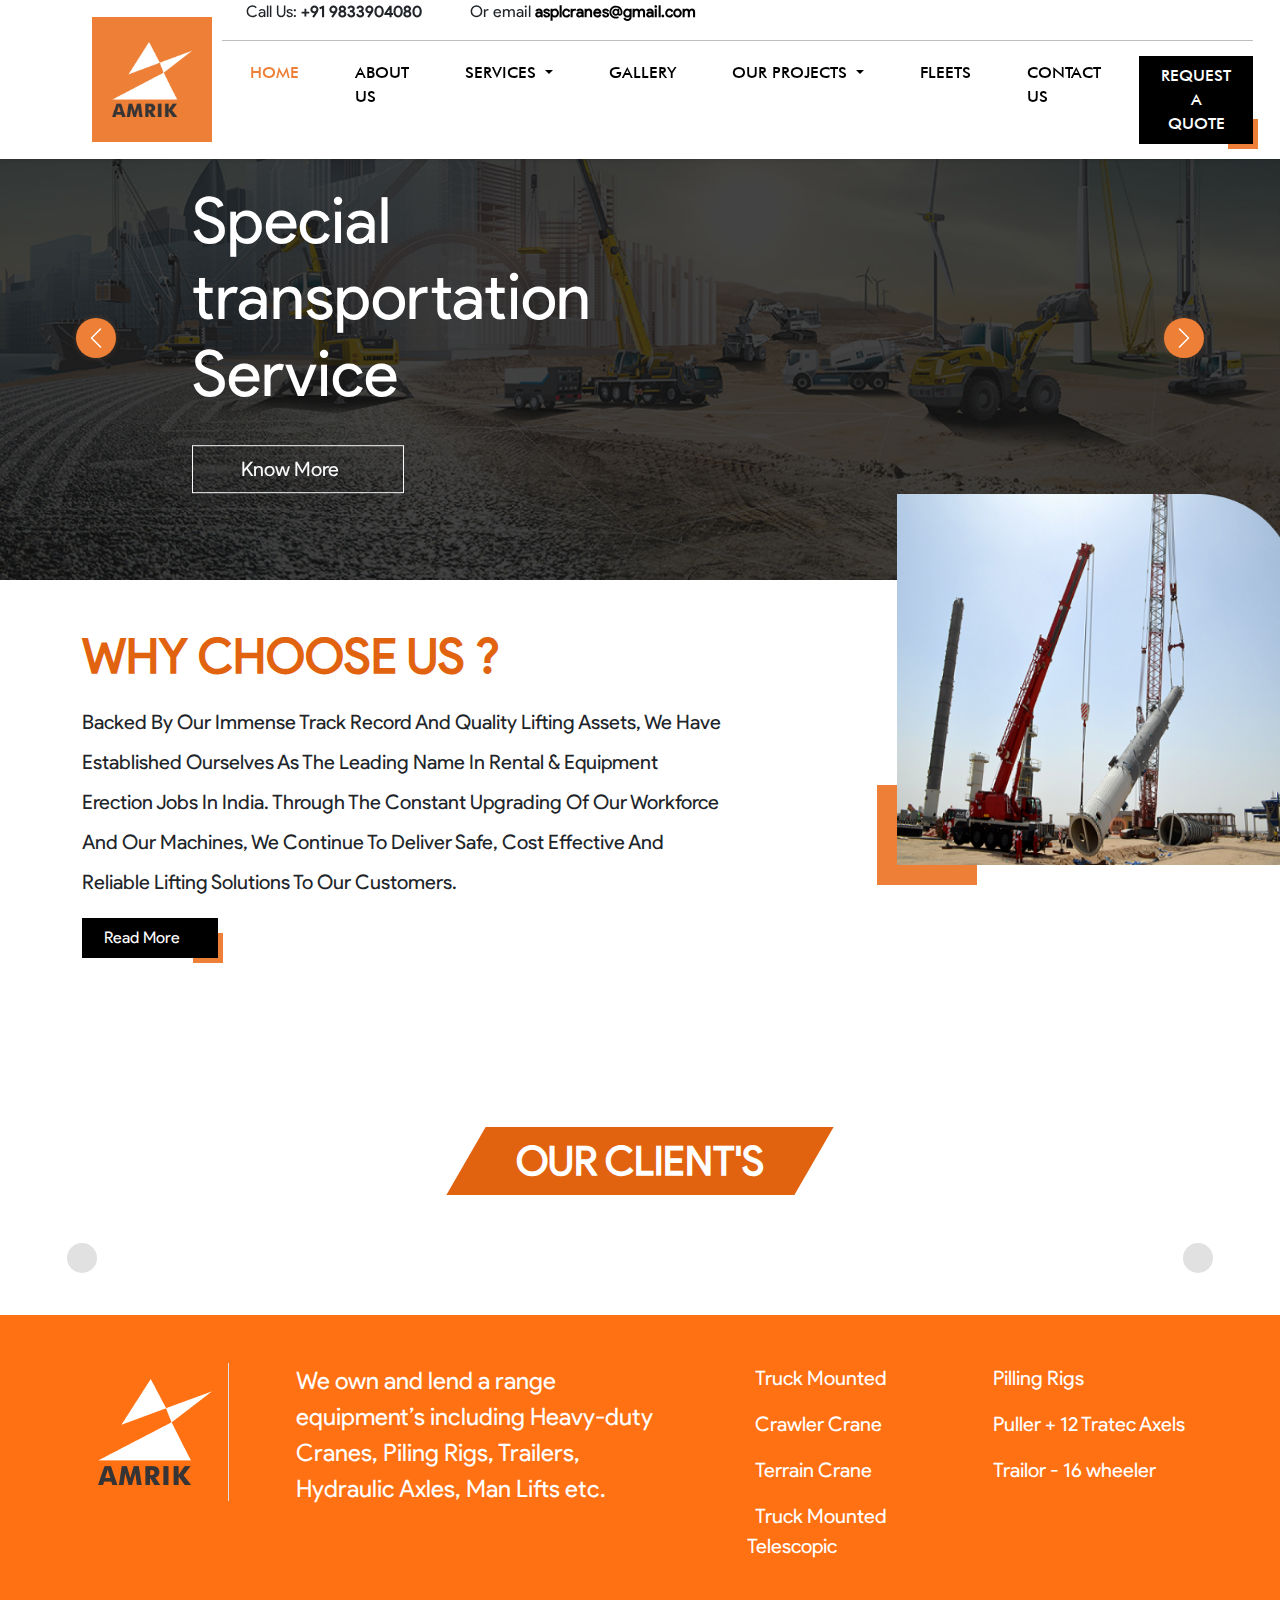
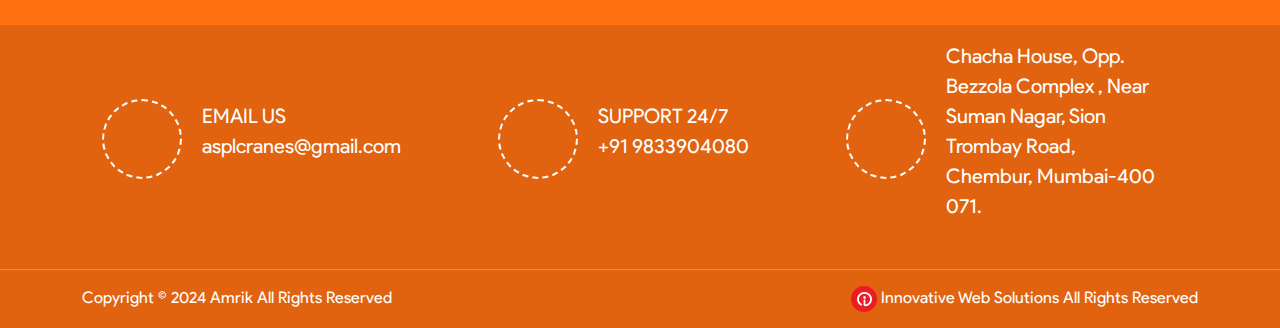
==== index.html @ 6ed65f31 "first commit" ====
<!DOCTYPE html>
<html lang="en">

<head>
    <meta charset="UTF-8">
    <meta name="viewport" content="width=device-width, initial-scale=1.0">
    <title>Document</title>
    <link href="https://cdn.jsdelivr.net/npm/bootstrap@5.3.3/dist/css/bootstrap.min.css" rel="stylesheet"
        integrity="sha384-QWTKZyjpPEjISv5WaRU9OFeRpok6YctnYmDr5pNlyT2bRjXh0JMhjY6hW+ALEwIH" crossorigin="anonymous">
    <link rel="stylesheet" href="https://cdnjs.cloudflare.com/ajax/libs/font-awesome/6.6.0/css/all.min.css"
        integrity="sha512-Kc323vGBEqzTmouAECnVceyQqyqdsSiqLQISBL29aUW4U/M7pSPA/gEUZQqv1cwx4OnYxTxve5UMg5GT6L4JJg=="
        crossorigin="anonymous" referrerpolicy="no-referrer" />
    <link rel="stylesheet" href="https://cdnjs.cloudflare.com/ajax/libs/OwlCarousel2/2.3.4/assets/owl.carousel.css"
        integrity="sha512-UTNP5BXLIptsaj5WdKFrkFov94lDx+eBvbKyoe1YAfjeRPC+gT5kyZ10kOHCfNZqEui1sxmqvodNUx3KbuYI/A=="
        crossorigin="anonymous" referrerpolicy="no-referrer" />
    <link rel="stylesheet" href="style.css">
</head>

<body>

    <nav class="navbar shadow-sm navbar-expand-lg navbar-light bg-white fixed-top">
        <div class="container align-items-center">
            <a class="navbar-brand" href="#">
                <img src="assets/logo.png" alt="">
            </a>
            <button class="navbar-toggler" type="button" data-bs-toggle="collapse"
                data-bs-target="#navbarSupportedContent" aria-controls="navbarSupportedContent" aria-expanded="false"
                aria-label="Toggle navigation">
                <span class="navbar-toggler-icon"></span>
            </button>
            <div class="collapse navbar-collapse" id="navbarSupportedContent">
                <div class="top-info-section d-flex flex-wrap justify-content-between px-md-4">
                    <div class="d-flex flex-wrap">
                        <p>Call Us: <span class="fw-bold">+91 9833904080</span></p>
                        <p class="ms-md-5">Or email <a href=""
                                class="text-black text-decoration-none fw-bold ">asplcranes@gmail.com</a></p>
                    </div>
                    <ul class="list-unstyled ms-md-4">
                        <li>
                            <a href="#">
                                <i class="fa-brands fa-facebook-f"></i>
                            </a>
                        </li>
                        <li>
                            <a href="#">
                                <i class="fa-brands fa-twitter"></i>
                            </a>
                        </li>
                        <li>
                            <a href="#">
                                <i class="fa-brands fa-linkedin-in"></i>
                            </a>
                        </li>
                        <li>
                            <a href="#">
                                <i class="fa-brands fa-instagram"></i>
                            </a>
                        </li>
                    </ul>
                </div>
                <ul class="navbar-nav text-uppercase mb-2 mb-lg-0">
                    <li class="nav-item">
                        <a class="nav-link active" href="index.html">Home</a>
                    </li>
                    <li class="nav-item">
                        <a class="nav-link" href="#">About us</a>
                    </li>
                    <li class="nav-item dropdown">
                        <a class="nav-link dropdown-toggle" href="#" role="button" data-bs-toggle="dropdown"
                            aria-expanded="false">
                            Services
                        </a>
                        <ul class="dropdown-menu">
                            <li>
                                <a class="dropdown-item" href="service-3.html">
                                    demo1
                                </a>
                            </li>
                            <li>
                                <a class="dropdown-item" href="service-3.html">
                                    demo1
                                </a>
                            </li>
                            <li>
                                <a class="dropdown-item" href="service-3.html">
                                    demo1
                                </a>
                            </li>
                        </ul>
                    </li>
                    <li class="nav-item">
                        <a class="nav-link" href="#">Gallery</a>
                    </li>
                    <li class="nav-item dropdown">
                        <a class="nav-link dropdown-toggle" href="#" role="button" data-bs-toggle="dropdown"
                            aria-expanded="false">
                            Our Projects
                        </a>
                        <ul class="dropdown-menu">
                            <li>
                                <a class="dropdown-item" href="service-3.html">
                                    demo1
                                </a>
                            </li>
                            <li>
                                <a class="dropdown-item" href="service-3.html">
                                    demo1
                                </a>
                            </li>
                            <li>
                                <a class="dropdown-item" href="service-3.html">
                                    demo1
                                </a>
                            </li>
                        </ul>
                    </li>
                    <li class="nav-item">
                        <a class="nav-link" href="#">Fleets</a>
                    </li>
                    <li class="nav-item">
                        <a class="nav-link" href="#">Contact us</a>
                    </li>
                    <li class="nav-item">
                        <button class="theme-btn text-uppercase">Request a quote</button>
                    </li>
                </ul>
            </div>
        </div>
    </nav>

    <header class="mt-5 pt-5">
        <div id="carouselExampleCaptions" class="carousel slide">
            <div class="carousel-inner ">
                <div class="carousel-item  active">
                    <img src="./assets/slider/image-1.png" class="d-block w-100" alt="...">
                    <div class="carousel-caption  text-start d-none col-lg-4  d-md-block">
                        <h5 class="display-3 ">Special transportation Service</h5>
                        <button class="btn btn-outline-light rounded-0 py-2 px-5 fs-5 mt-4">
                            Know More
                             <i class="fa-solid fa-arrow-right-long ms-3 "></i> 
                        </button>
                    </div>
                </div>
                <div class="carousel-item ">
                    <img src="./assets/slider/image-1.png" class="d-block w-100" alt="...">
                    <div class="carousel-caption  text-start d-none col-lg-4  d-md-block">
                        <h5 class="display-3 ">Special transportation Service</h5>
                        <button class="btn btn-outline-light rounded-0 py-2 px-5 fs-5 mt-4">
                            Know More
                            <i class="fa-solid fa-arrow-right-long ms-3 "></i>
                        </button>
                    </div>
                </div>
                <div class="carousel-item ">
                    <img src="./assets/slider/image-1.png" class="d-block w-100" alt="...">
                    <div class="carousel-caption  text-start d-none col-lg-4  d-md-block">
                        <h5 class="display-3 ">Special transportation Service</h5>
                        <button class="btn btn-outline-light rounded-0 py-2 px-5 fs-5 mt-4 ">
                            Know More 
                            <i class="fa-solid fa-arrow-right-long ms-3 "></i>
                        </button>
                    </div>
                </div>
            </div>
            <button class="carousel-control-prev opacity-100" type="button" data-bs-target="#carouselExampleCaptions"
                data-bs-slide="prev">
                <span class="carousel-control-prev-icon" aria-hidden="true"></span>
                <span class="visually-hidden">Previous</span>
            </button>
            <button class="carousel-control-next opacity-100" type="button" data-bs-target="#carouselExampleCaptions"
                data-bs-slide="next">
                <span class="carousel-control-next-icon" aria-hidden="true"></span>
                <span class="visually-hidden">Next</span>
            </button>
        </div>
    </header>




    <section class="aboutus">
        <div class="container py-3 py-md-5">
            <div class="row">
                <div class="col-lg-7">
                    <h2 class="text-primary text-uppercase fw-bolder display-5 mb-3">Why Choose Us ?</h2>
                    <p class="lh-lg text-capitalize fs-5 mb-3">Backed by our immense track record and quality lifting
                        assets, we have established ourselves as the leading name in Rental & Equipment Erection jobs in
                        India. Through the constant upgrading of our workforce and our machines, we continue to deliver
                        safe, cost effective and reliable lifting solutions to our customers.</p>
                    <button class="theme-btn">Read More <i class="fa-solid fa-arrow-right-long ms-3 "></i></button>
                </div>
                <div class="col-lg-5 py-3">
                    <div class="abouImg">
                        <img src="./assets/image/aboutUs.png" alt="">
                    </div>
                </div>
            </div>
        </div>
    </section>



    <!-- 
<section class="bg-light">
    <div class="container py-3 py-md-5">
        <div class="text-center">
            <h2 class="heading">
                Our services
            </h2>
            <p class="fs-5 py-3">We provide full assistance in freight and warehousing</p>
        </div>
    </div>
</section> -->


<section>
    <div class="container py-3 py-md-5">
        <div class="text-center mb-3">
            <h2 class="heading">
                OUR CLIENT'S
            </h2>
        </div>
       <div class="position-relative py-3 py-md-4">
        <div class="owl-carousel">
            <div>
                <img src="./assets/client/simple.png" alt="">
            </div>
            <div>
                <img src="./assets/client/toyo.png" alt="">
            </div>
            <div>
                <img src="./assets/client/delhi.png" alt="">
            </div>
            <div>
                <img src="./assets/client/metro.png" alt="">
            </div>
        </div>
        <div class="custom-prev">
            <i class="fa-solid fa-arrow-left-long"></i>
          </div>
          <div class="custom-next">
            <i class="fa-solid fa-arrow-right-long"></i>
          </div>
       </div>
    </div>
</section>
 

    <footer class="bg-primary-light text-white">
        <div class="container">
            <div class="row">
                <div class="col-lg-7">
                    <div class="row">
                        <div class="col-md-3">
                            <img src="./assets/logo.png" class="border-end my-3 my-md-5 p-3 d-block mx-auto" alt="">
                        </div>
                        <div class="col-md-9">
                            <p class="p-3 p-md-5 fs-4">
                                We own and lend a range equipment’s including Heavy-duty Cranes, Piling Rigs, Trailers,
                                Hydraulic Axles, Man Lifts etc.
                            </p>
                        </div>
                    </div>
                </div>
                <div class="col-lg-5">
                    <div class="row py-4 py-md-5 fs-5">
                        <div class="col-md-6">
                            <p> <i class="fa-solid fa-arrow-right-long me-2 "></i> Truck Mounted</p>
                            <p><i class="fa-solid fa-arrow-right-long me-2 "></i> Crawler Crane</p>
                            <p><i class="fa-solid fa-arrow-right-long me-2 "></i> Terrain Crane</p>
                            <p><i class="fa-solid fa-arrow-right-long me-2 "></i> Truck Mounted Telescopic</p>
                        </div>
                        <div class="col-md-6">
                            <p><i class="fa-solid fa-arrow-right-long me-2 "></i> Pilling Rigs</p>
                            <p><i class="fa-solid fa-arrow-right-long me-2 "></i> Puller + 12 Tratec Axels</p>
                            <p><i class="fa-solid fa-arrow-right-long me-2 "></i> Trailor - 16 wheeler</p>
                        </div>
                    </div>
                </div>
            </div>
        </div>
    </footer>

    <footer class="bg-primary-dark contact text-white">
        <div class="container">
            <div class="d-flex flex-wrap justify-content-between">
                <div class="d-flex align-items-center">
                    <i class="fa-solid fa-envelope"></i>
                    <div>
                        <p class="m-0 fs-5">EMAIL US</p>
                        <p class="fs-5">asplcranes@gmail.com</p>
                    </div>
                </div>
                <div class="d-flex align-items-center">
                    <i class="fa-solid fa-phone-volume"></i>
                    <div>
                        <p class="m-0 fs-5">SUPPORT 24/7</p>
                        <p class="fs-5">+91 9833904080</p>
                    </div>
                </div>
                <div class="d-flex flex-wrap col-lg-4  align-items-center">
                    <i class="fa-solid fa-location-dot"></i>
                    <p class="col-8 col-md-7  py-3 fs-5">Chacha House, Opp. Bezzola Complex , Near Suman Nagar, Sion
                        Trombay Road, Chembur, Mumbai-400 071.</p>
                </div>
            </div>
        </div>
        <hr>
        <div class="container d-flex flex-wrap justify-content-between">
            <p>Copyright © 2024 Amrik All Rights Reserved</p>
            <p> <img src="./assets/innovative.png" alt=""> Innovative Web Solutions All Rights Reserved</p>
        </div>
    </footer>
    <script src="https://code.jquery.com/jquery-3.7.1.min.js"
        integrity="sha256-/JqT3SQfawRcv/BIHPThkBvs0OEvtFFmqPF/lYI/Cxo=" crossorigin="anonymous"></script>
    <script src="https://cdn.jsdelivr.net/npm/bootstrap@5.3.3/dist/js/bootstrap.bundle.min.js"
        integrity="sha384-YvpcrYf0tY3lHB60NNkmXc5s9fDVZLESaAA55NDzOxhy9GkcIdslK1eN7N6jIeHz"
        crossorigin="anonymous"></script>
    <script src="https://cdnjs.cloudflare.com/ajax/libs/OwlCarousel2/2.3.4/owl.carousel.min.js"
        integrity="sha512-bPs7Ae6pVvhOSiIcyUClR7/q2OAsRiovw4vAkX+zJbw3ShAeeqezq50RIIcIURq7Oa20rW2n2q+fyXBNcU9lrw=="
        crossorigin="anonymous" referrerpolicy="no-referrer"></script>
    <script>
        $(document).ready(function () {
            var owl = $(".owl-carousel").owlCarousel({
                loop: true,
                margin: 10,
                autoplay: true,
                autoplayTimeout: 2000,
                dots: false,
                responsive: {
                    0: {
                        items: 1
                    },
                    600: {
                        items: 2
                    },
                    1000: {
                        items: 4
                    }
                }
            });
            $(".custom-prev").click(function () {
                owl.trigger('prev.owl.carousel');
            });
            $(".custom-next").click(function () {
                owl.trigger('next.owl.carousel');
            });
        });

        $(document).ready(function () {
            var lastScrollTop = 0;
            $(window).scroll(function (event) {
                var st = $(this).scrollTop();
                if (st > lastScrollTop) {
                    $('.navbar').css('top', '-160px');
                } else {
                    $('.navbar').css('top', '0');
                }
                lastScrollTop = st;
            });
        });
    </script>
</body>

</html>
---- style.css ----
:root{
    --primary-color:#ED7F36;
    --primary-dark-color:#E1630F;
    --primary-light-color:#FF7113;
    --dark-color:#262626;
}
@font-face{
    font-family: 'Product Sans';
    src: url('./assets/font/Product\ Sans\ Regular.ttf');
}
@font-face{
    font-family: 'Futura Md BT';
    src:url('./assets/font/Futura\ Md\ BT\ Medium.ttf')
}
body{
    font-family: 'Product Sans';
}
.text-primary{
    color: var(--primary-dark-color) !important;
}
.bg-primary-dark{
    background-color: var(--primary-dark-color) !important;
}
.bg-primary-light{
    background-color: var(--primary-light-color) !important;
}
.theme-btn{
    background-color: black;
    border: none;
    color: white;
    padding: 8px 22px;
    position: relative;
}
.theme-btn::after{
    content: '';
    display: block;
    position: absolute;
    height: 30px;
    width: 30px;
    background-color: var(--primary-color);
    right: -5px;
    bottom: -5px;
    z-index: -1;
}
.heading{
    font-size: 40px;
    display: inline-block;
    background-color: var(--primary-dark-color);
    padding:10px 30px;
    color: white;
    position: relative;
    text-transform: uppercase;
    font-weight: 700;
}
.heading::before,.heading::after{
    content: "";
    height: 68px;
    width: 40px;
    background-color: var(--primary-dark-color);
    position: absolute;
    top:0;
    transform: skew(-30deg);
}
.heading::before{
    left: -20px;
}
.heading::after{
    right: -20px;
}
@media (max-width:500px){
    .heading{
        font-size: 28px;
        margin: 20px 0;
    }
.heading::before,.heading::after{
    height: 54px;
}
}




/* -- header -- */
.navbar-collapse{
    flex-wrap: wrap;
}
.top-info-section{
    width: 100%;
}
.top-info-section ul{
    display: flex;
    justify-content: end;
    margin-bottom: 12px;
}
.top-info-section ul li:not(:last-child){
    margin-right: 8px;
}
.top-info-section ul li a i{
    text-align: center;
    width: 30px;
    height: 30px;
    line-height: 30px;
    font-size: 18px;
    border-radius: 50%;
    background-color: var(--primary-color);
    color: white;
}
.navbar{
    padding: 0 0;
    flex-grow: initial;
    flex-basis: auto;
    width: 100%;
    transition:all 0.3s;
}
.navbar .navbar-nav{
    width: 100%;
}
.navbar .navbar-brand{
    background-color: var(--primary-color);
    
    margin: 10px;
}
.navbar .navbar-brand img{
    width: 80px;
    margin: 20px;
}
 .navbar .navbar-nav{
    border-top: 1px solid #bebebe;
    padding: 15px 0;
    font-family: 'Futura Md BT';
    font-weight: 400;
    font-size: 16px;
}
 .navbar .navbar-nav .nav-item{
    margin: 0 10px;
}
 .navbar .navbar-nav .nav-item:last-child{
    margin-right: 0;
}
.navbar .navbar-nav .nav-link{
    color: black;
    position: relative;
    padding: 5px 18px;
}
.navbar .navbar-nav .nav-item:last-child .nav-link{
    padding-right: 0;
}
.navbar .navbar-nav .nav-link::before{
    content: "";
    position: absolute;
    left: 0;
    bottom: 0;
    width: 100%;
    border-bottom: 2px solid transparent;
}
.navbar .navbar-nav .nav-link:hover,
.navbar .navbar-nav .nav-link.active{
    color: var(--primary-color);
}
@media (max-width:768px){
    .navbar .navbar-brand img{
        width: 50px;
        margin: 10px;
    }
}




.carousel>button span{
    background-color: var(--primary-color);
    height: 40px;
    width: 40px;
    border-radius: 50%;
    background-size: 60% 60%;
    box-shadow: 0 0 10px -5px var(--primary-color);
}   

.carousel-caption{
    bottom: 50%;
    transform: translateY(50%);
}




.aboutus .abouImg{
    position: relative;
    top: -150px;
    left: 150px;
    width: 400px;
}
.abouImg img{
    width:100%
}
.aboutus .abouImg::after {
    content: "";
    position: absolute;
    display: block;
    height: 100px;
    width: 100px;
    background-color: var(--primary-color);
    bottom: -20px;
    left: -20px;
    z-index: -1;
}

@media(max-width:768px){
    
.aboutus .abouImg{
    position: relative;
    top: 30px;
    left:50%;
    transform: translateX(-50%);
    width: 300px;
}
}



.owl-carousel img{
    height: 120px;
    width: 90%;
    object-fit:contain
}

.owl-item div {
    border:0.3px dashed rgba(96, 96, 96, 0.479)
}
.custom-prev,.custom-next{
    position: absolute;
    top: 50%;
    background-color: rgb(225, 225, 225);
    height: 30px;
    width: 30px;
    font-size: 18px;
    line-height: 30px;
    text-align: center;
    border-radius: 50%;
}
.custom-prev{
    left: -15px;
}
.custom-next{
    right: -15px;
}




footer.contact i{
    font-size: 40px;
    margin: 20px;
    height: 80px;
    width: 80px;
    line-height: 80px;
    text-align: center;
    color: white;
    border: 2px dashed white;
    border-radius:50%
}
@media(max-width:768px){
    footer.contact i{
        font-size: 20px;
        margin: 20px;
        height: 40px;
        width: 40px;
        line-height: 40px;
        border: 1px dashed white;
    }
}
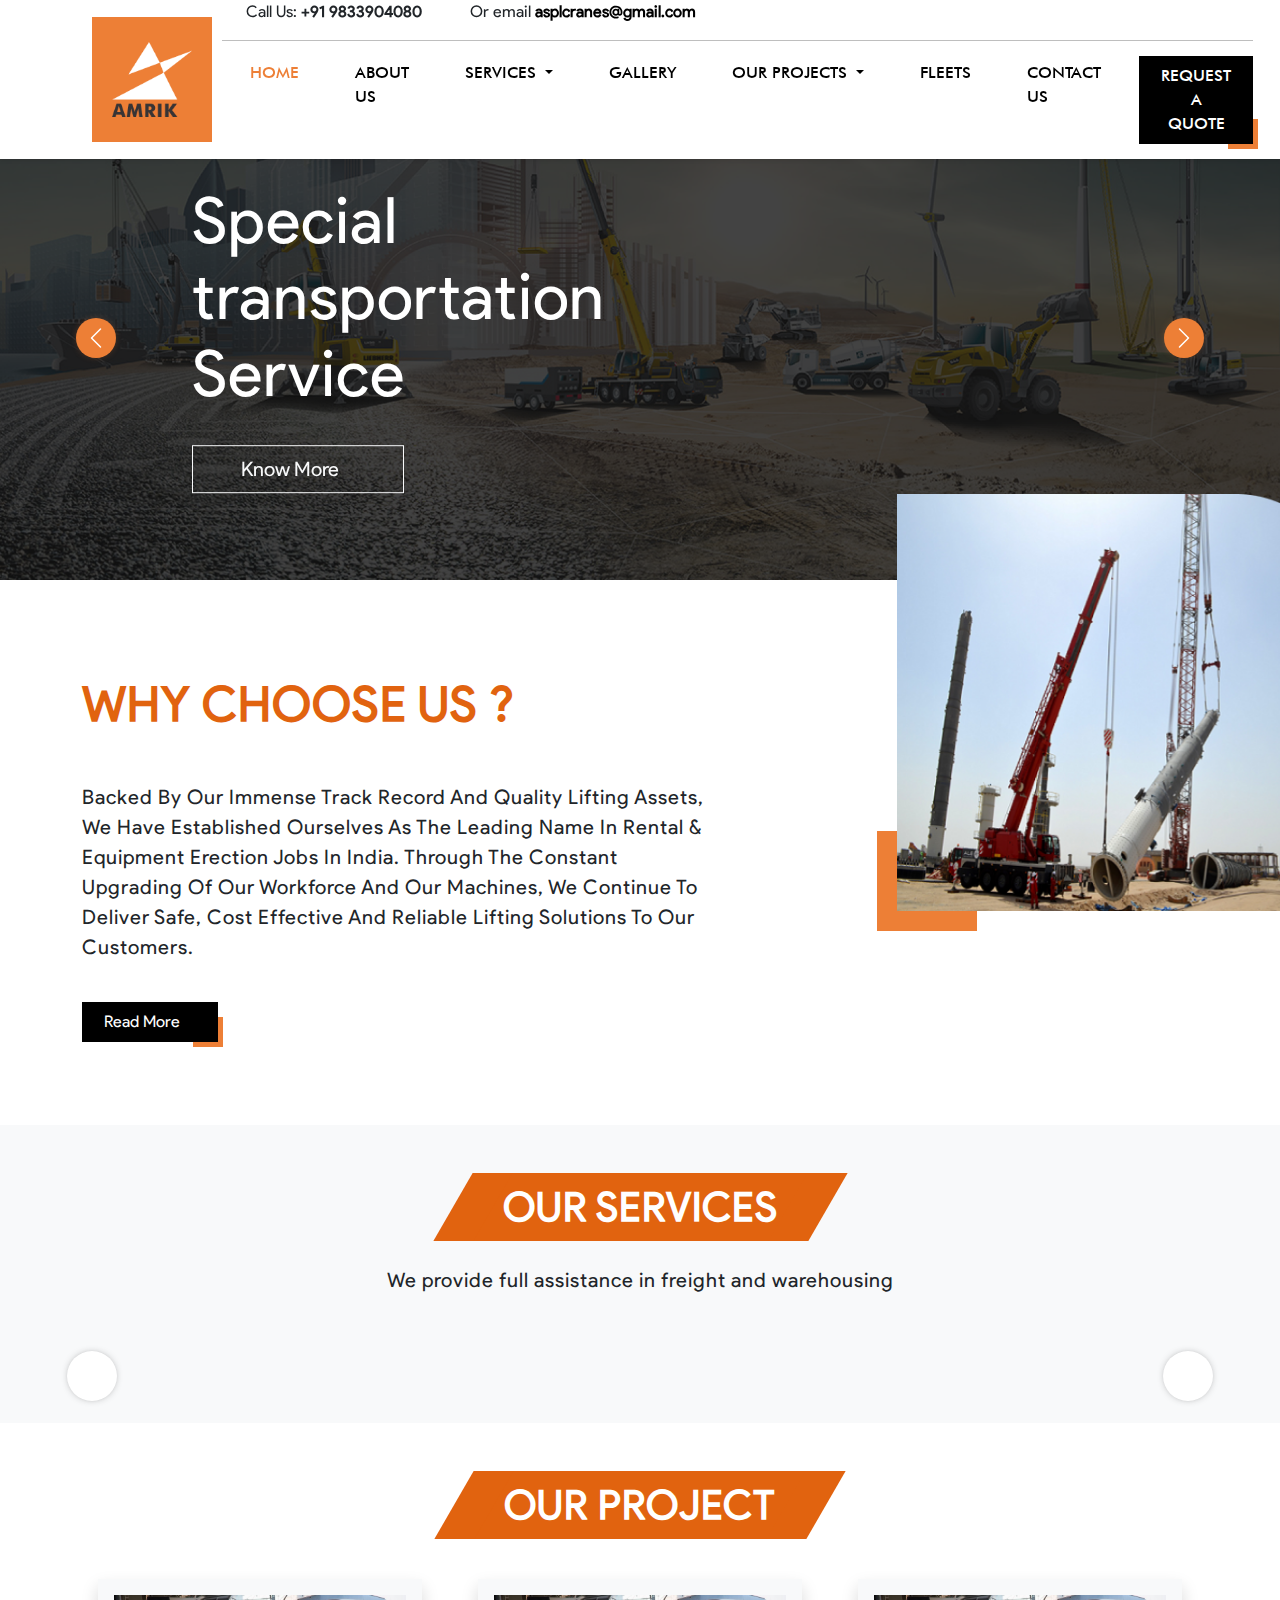
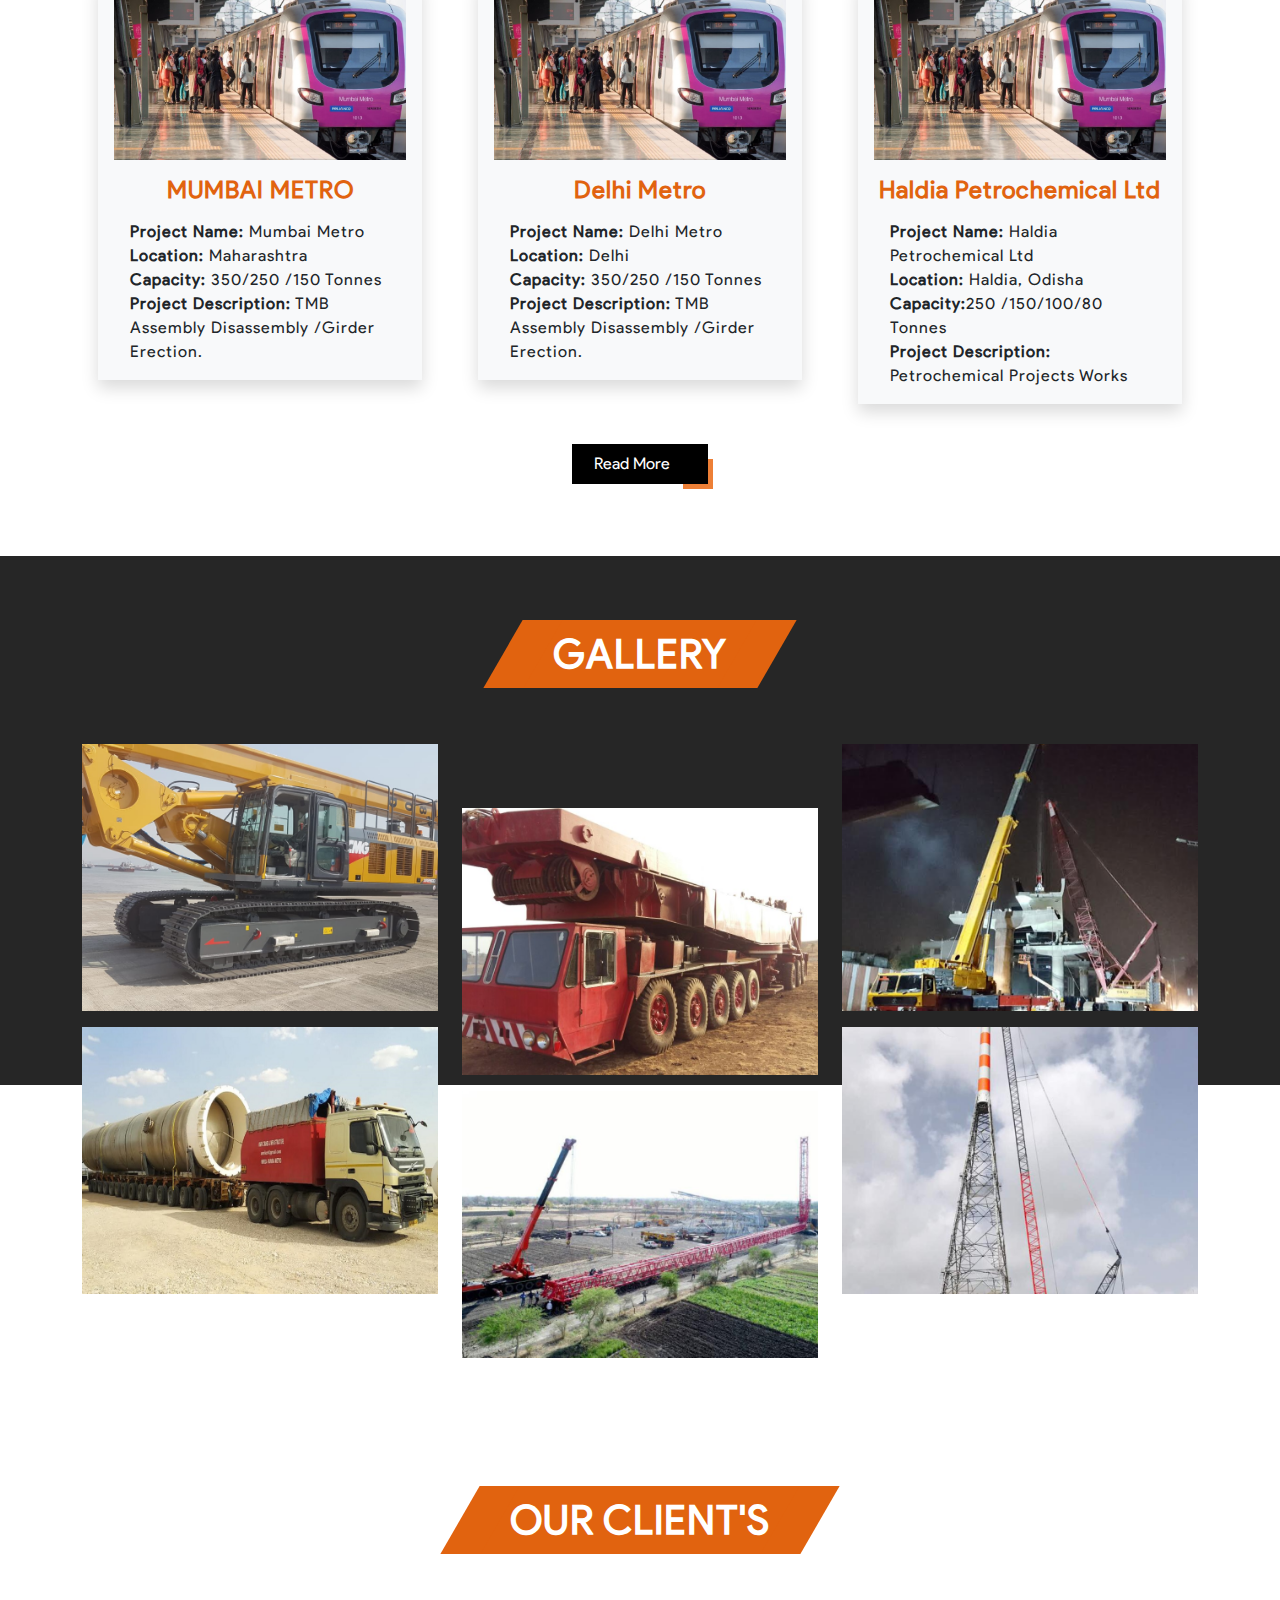
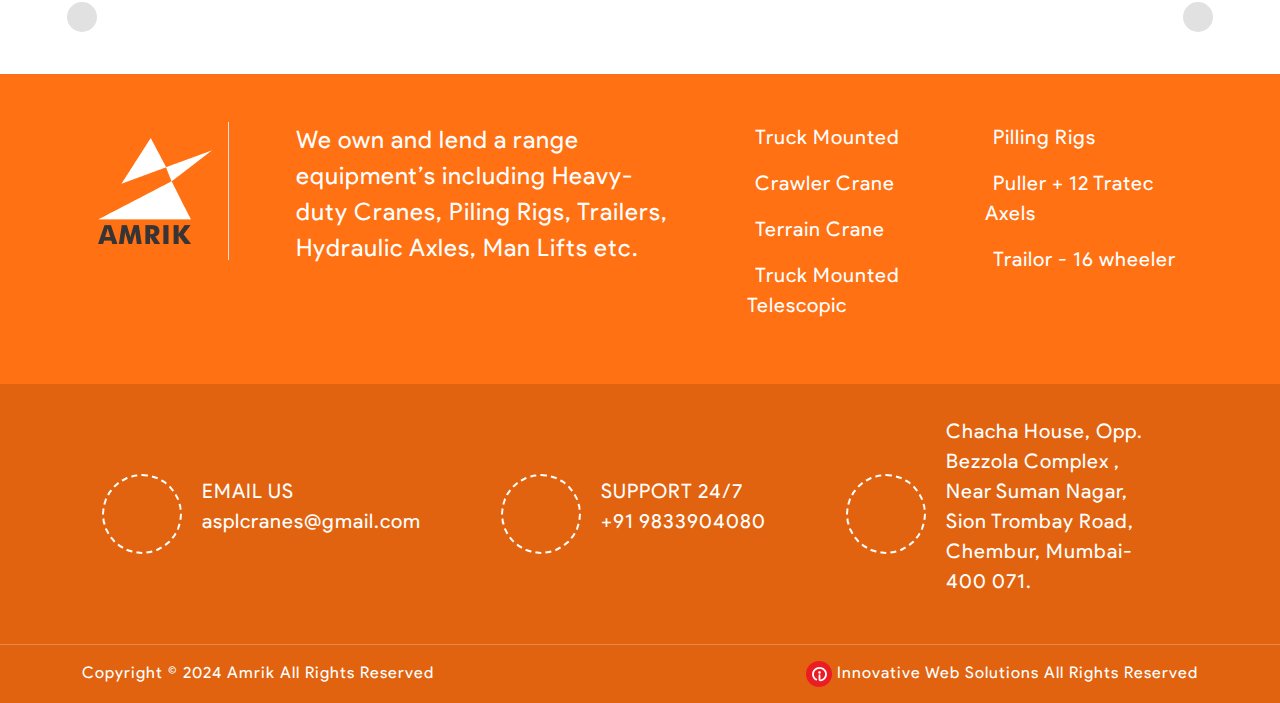
==== commit 14c7657a: "home page complete" ====
--- a/index.html
+++ b/index.html
@@ -4,7 +4,8 @@
 <head>
     <meta charset="UTF-8">
     <meta name="viewport" content="width=device-width, initial-scale=1.0">
-    <title>Document</title>
+    <title>Amrik</title>
+    <link rel="shortcut icon" href="./assets/favicon.png" type="image/x-icon">
     <link href="https://cdn.jsdelivr.net/npm/bootstrap@5.3.3/dist/css/bootstrap.min.css" rel="stylesheet"
         integrity="sha384-QWTKZyjpPEjISv5WaRU9OFeRpok6YctnYmDr5pNlyT2bRjXh0JMhjY6hW+ALEwIH" crossorigin="anonymous">
     <link rel="stylesheet" href="https://cdnjs.cloudflare.com/ajax/libs/font-awesome/6.6.0/css/all.min.css"
@@ -182,16 +183,16 @@
         <div class="container py-3 py-md-5">
             <div class="row">
                 <div class="col-lg-7">
-                    <h2 class="text-primary text-uppercase fw-bolder display-5 mb-3">Why Choose Us ?</h2>
-                    <p class="lh-lg text-capitalize fs-5 mb-3">Backed by our immense track record and quality lifting
+                    <h2 class="text-primary text-uppercase fw-bolder display-5 my-4 my-md-5">Why Choose Us ?</h2>
+                    <p class="lh-base text-capitalize fs-5 mb-3">Backed by our immense track record and quality lifting
                         assets, we have established ourselves as the leading name in Rental & Equipment Erection jobs in
                         India. Through the constant upgrading of our workforce and our machines, we continue to deliver
                         safe, cost effective and reliable lifting solutions to our customers.</p>
-                    <button class="theme-btn">Read More <i class="fa-solid fa-arrow-right-long ms-3 "></i></button>
+                    <button class="theme-btn my-2 my-md-4 ">Read More <i class="fa-solid fa-arrow-right-long ms-3 "></i></button>
                 </div>
                 <div class="col-lg-5 py-3">
-                    <div class="abouImg">
-                        <img src="./assets/image/aboutUs.png" alt="">
+                    <div class="abouImg ">
+                        <img src="./assets/image/aboutUs.png"  alt="">
                     </div>
                 </div>
             </div>
@@ -200,28 +201,150 @@
 
 
 
-    <!-- 
-<section class="bg-light">
-    <div class="container py-3 py-md-5">
+
+<section class="bg-light overflow-hidden">
+    <div class="container py-3 py-md-5 services">
         <div class="text-center">
             <h2 class="heading">
                 Our services
             </h2>
             <p class="fs-5 py-3">We provide full assistance in freight and warehousing</p>
         </div>
+        <div class="position-relative py-3 py-md-4">
+            <div class="owl-carousel service">
+               <div class="p-3 hoverUp">
+                    <img src="./assets/service/image-1.png" alt="">
+                    <p class="fs-5 fw-medium text-center my-3">Crawler Crane</p>
+               </div>
+               <div class="p-3 hoverUp">
+                    <img src="./assets/service/image-2.png" alt="">
+                    <p class="fs-5 fw-medium text-center my-3">Terrain Crane</p>
+               </div>
+               <div class="p-3 hoverUp">
+                    <img src="./assets/service/image-3.png" alt="">
+                    <p class="fs-5 fw-medium text-center my-3">Truck Mounted Lattice</p>
+               </div>
+            </div>
+            <div class="custom-prev">
+                <i class="fa-solid fa-angle-left"></i>
+              </div>
+              <div class="custom-next">
+                <i class="fa-solid fa-angle-right"></i>
+              </div>
+           </div>
     </div>
-</section> -->
+</section>
+
+
+
+
 
 
 <section>
     <div class="container py-3 py-md-5">
+        <div class="text-center">
+            <h2 class="heading">
+                Our project
+            </h2>
+        </div>  
+        <div class="row project mt-3">
+            <div class="col-md-6 col-lg-4 ">
+                <div class="m-1 m-md-3 p-3 shadow bg-light hoverUp">
+                    <img src="./assets/project/mumbai-metro.png" class="img-fluid" alt="">
+                    <h4 class="text-center text-primary fw-bold my-3">MUMBAI METRO</h4>
+                    <div class="px-1 px-lg-3">
+                        <p class="m-0"><b>Project Name:</b> Mumbai Metro</p>
+                        <p class="m-0"><b>Location:</b> Maharashtra</p>
+                        <p class="m-0"><b>Capacity:</b> 350/250 /150 Tonnes</p>
+                        <p class="m-0"><b>Project Description:</b> TMB Assembly Disassembly /Girder Erection.</p>
+                    </div>
+                </div>
+            </div>
+            <div class="col-md-6 col-lg-4">
+                <div class="m-1 m-md-3  p-3 shadow bg-light hoverUp">
+                    <img src="./assets/project/mumbai-metro.png" class="img-fluid" alt="">
+                    <h4 class="text-center text-primary fw-bold my-3">Delhi Metro</h4>
+                    <div class="px-1 px-lg-3">
+                        <p class="m-0"><b>Project Name:</b> Delhi Metro</p>
+                        <p class="m-0"><b>Location:</b> Delhi</p>
+                        <p class="m-0"><b>Capacity:</b> 350/250 /150 Tonnes</p>
+                        <p class="m-0"><b>Project Description:</b> TMB Assembly Disassembly /Girder Erection.</p>
+                    </div>
+                </div>
+            </div>
+            <div class="col-md-6 col-lg-4">
+                <div class="m-1 m-md-3 p-3 shadow bg-light hoverUp">
+                    <img src="./assets/project/mumbai-metro.png" class="img-fluid" alt="">
+                    <h4 class="text-center text-primary fw-bold my-3">Haldia Petrochemical Ltd</h4>
+                    <div class="px-1 px-lg-3">
+                        <p class="m-0"><b>Project Name:</b> Haldia Petrochemical Ltd</p>
+                        <p class="m-0"><b>Location:</b> Haldia, Odisha</p>
+                        <p class="m-0"><b>Capacity:</b>250 /150/100/80 Tonnes</p>
+                        <p class="m-0"><b>Project Description:</b> Petrochemical Projects Works</p>
+                    </div>
+                </div>
+            </div>
+        </div>
+        <button class="theme-btn my-3 my-md-4 d-block mx-auto">Read More <i class="fa-solid fa-arrow-right-long ms-3 "></i></button>
+
+    </div>
+</section>
+
+
+
+<section class="gallery">
+    <div class="container py-3 py-md-5">
+        <div class="text-center py-3">
+            <h2 class="heading">
+                gallery
+            </h2>
+        </div>  
+        <div class="row py-md-4">
+            <div class="col-md-6 col-lg-4">
+                <div class="row">
+                    <div class="col-6 col-md-12 py-2">
+                        <img src="./assets/gallery/image-1.png" class="img-fluid hoverUp" alt="">
+                    </div>
+                    <div class="col-6 col-md-12 py-2">
+                        <img src="./assets/gallery/image-2.png" class="img-fluid hoverUp" alt="">
+                    </div>
+                </div>
+            </div>
+            <div class="col-md-6 col-lg-4  pt-lg-5 mt-lg-3">
+                <div class="row">
+                    <div class="col-6 col-md-12 py-2">
+                        <img src="./assets/gallery/image-3.png" class="img-fluid hoverUp" alt="">
+                    </div>
+                    <div class="col-6 col-md-12 py-2">
+                        <img src="./assets/gallery/image-4.png" class="img-fluid hoverUp" alt="">
+                    </div>
+                </div>
+            </div>
+            <div class="col-lg-4">
+                <div class="row">
+                    <div class="col-6 col-lg-12 py-lg-2">
+                        <img src="./assets/gallery/image-5.png" class="img-fluid hoverUp" alt="">
+                    </div>
+                    <div class="col-6 col-lg-12  py-lg-2">
+                        <img src="./assets/gallery/image-6.png" class="img-fluid hoverUp" alt="">
+                    </div>
+                </div>
+            </div>
+        </div>
+    </div>
+</section>
+
+
+
+<section class="overflow-hidden">
+    <div class="container py-3 py-md-5 clients">
         <div class="text-center mb-3">
             <h2 class="heading">
                 OUR CLIENT'S
             </h2>
         </div>
        <div class="position-relative py-3 py-md-4">
-        <div class="owl-carousel">
+        <div class="owl-carousel client">
             <div>
                 <img src="./assets/client/simple.png" alt="">
             </div>
@@ -282,7 +405,7 @@
     </footer>
 
     <footer class="bg-primary-dark contact text-white">
-        <div class="container">
+        <div class="container pt-5 pt-md-3">
             <div class="d-flex flex-wrap justify-content-between">
                 <div class="d-flex align-items-center">
                     <i class="fa-solid fa-envelope"></i>
@@ -308,7 +431,7 @@
         <hr>
         <div class="container d-flex flex-wrap justify-content-between">
             <p>Copyright © 2024 Amrik All Rights Reserved</p>
-            <p> <img src="./assets/innovative.png" alt=""> Innovative Web Solutions All Rights Reserved</p>
+            <p> <img src="./assets/innovative.png" alt=""> <a href="" class="text-decoration-none text-white">Innovative Web Solutions</a> All Rights Reserved</p>
         </div>
     </footer>
     <script src="https://code.jquery.com/jquery-3.7.1.min.js"
@@ -319,47 +442,7 @@
     <script src="https://cdnjs.cloudflare.com/ajax/libs/OwlCarousel2/2.3.4/owl.carousel.min.js"
         integrity="sha512-bPs7Ae6pVvhOSiIcyUClR7/q2OAsRiovw4vAkX+zJbw3ShAeeqezq50RIIcIURq7Oa20rW2n2q+fyXBNcU9lrw=="
         crossorigin="anonymous" referrerpolicy="no-referrer"></script>
-    <script>
-        $(document).ready(function () {
-            var owl = $(".owl-carousel").owlCarousel({
-                loop: true,
-                margin: 10,
-                autoplay: true,
-                autoplayTimeout: 2000,
-                dots: false,
-                responsive: {
-                    0: {
-                        items: 1
-                    },
-                    600: {
-                        items: 2
-                    },
-                    1000: {
-                        items: 4
-                    }
-                }
-            });
-            $(".custom-prev").click(function () {
-                owl.trigger('prev.owl.carousel');
-            });
-            $(".custom-next").click(function () {
-                owl.trigger('next.owl.carousel');
-            });
-        });
-
-        $(document).ready(function () {
-            var lastScrollTop = 0;
-            $(window).scroll(function (event) {
-                var st = $(this).scrollTop();
-                if (st > lastScrollTop) {
-                    $('.navbar').css('top', '-160px');
-                } else {
-                    $('.navbar').css('top', '0');
-                }
-                lastScrollTop = st;
-            });
-        });
-    </script>
+  <script src="script.js"></script>
 </body>
 
 </html>--- a/style.css
+++ b/style.css
@@ -14,6 +14,7 @@
 }
 body{
     font-family: 'Product Sans';
+    letter-spacing: 1px;
 }
 .text-primary{
     color: var(--primary-dark-color) !important;
@@ -30,6 +31,7 @@
     color: white;
     padding: 8px 22px;
     position: relative;
+    transition: all .3s;
 }
 .theme-btn::after{
     content: '';
@@ -41,6 +43,13 @@
     right: -5px;
     bottom: -5px;
     z-index: -1;
+}
+.theme-btn:hover{
+    background-color: var(--primary-color);
+}
+.theme-btn:hover::after{
+    background-color: black;
+
 }
 .heading{
     font-size: 40px;
@@ -67,14 +76,24 @@
 .heading::after{
     right: -20px;
 }
+.hoverUp{
+    transition: all .3s;
+}
+.hoverUp:hover{
+    transform: translateY(-10px);
+    box-shadow: 0 10px 10px -5px rgba(20, 20, 20, 0.71);
+}
 @media (max-width:500px){
     .heading{
         font-size: 28px;
         margin: 20px 0;
     }
-.heading::before,.heading::after{
-    height: 54px;
-}
+    .heading::before,.heading::after{
+        height: 54px;
+    }
+    .border-end{
+        border-right: none !important;
+    }
 }
 
 
@@ -111,6 +130,7 @@
     flex-basis: auto;
     width: 100%;
     transition:all 0.3s;
+    letter-spacing: 0;
 }
 .navbar .navbar-nav{
     width: 100%;
@@ -188,7 +208,7 @@
     position: relative;
     top: -150px;
     left: 150px;
-    width: 400px;
+    width: 450px;
 }
 .abouImg img{
     width:100%
@@ -218,33 +238,63 @@
 
 
 
-.owl-carousel img{
+
+.custom-prev,.custom-next{
+    position: absolute;
+    top: 50%;
+    font-size: 18px;
+    text-align: center;
+    border-radius: 50%;
+    z-index: 99;
+    cursor: pointer;
+}
+
+.services .custom-prev,.services .custom-next{
+    height: 50px;
+    width: 50px;
+    line-height: 50px;
+    background-color:white;
+    box-shadow: 0 0 10px -5px rgb(36, 36, 36);
+}
+.services .custom-prev{
+    left: -15px;
+}
+.services .custom-next{
+    right: -15px;
+}
+
+
+.project p{
+    font-size: 16px;
+    font-weight: 500;
+}
+
+section.gallery{
+    background: linear-gradient(var(--dark-color) 60%,white 40%);
+}
+
+
+.clients .owl-carousel img{
     height: 120px;
     width: 90%;
     object-fit:contain
 }
-
-.owl-item div {
+.clients .custom-prev{
+    left: -15px;
+}
+.clients .custom-next{
+    right: -15px;
+}
+.clients .owl-item div {
     border:0.3px dashed rgba(96, 96, 96, 0.479)
 }
-.custom-prev,.custom-next{
-    position: absolute;
-    top: 50%;
-    background-color: rgb(225, 225, 225);
+.clients .custom-prev,.clients .custom-next{
     height: 30px;
     width: 30px;
-    font-size: 18px;
     line-height: 30px;
-    text-align: center;
-    border-radius: 50%;
-}
-.custom-prev{
-    left: -15px;
-}
-.custom-next{
-    right: -15px;
-}
-
+    background-color: rgb(225, 225, 225);
+    
+}
 
 
 
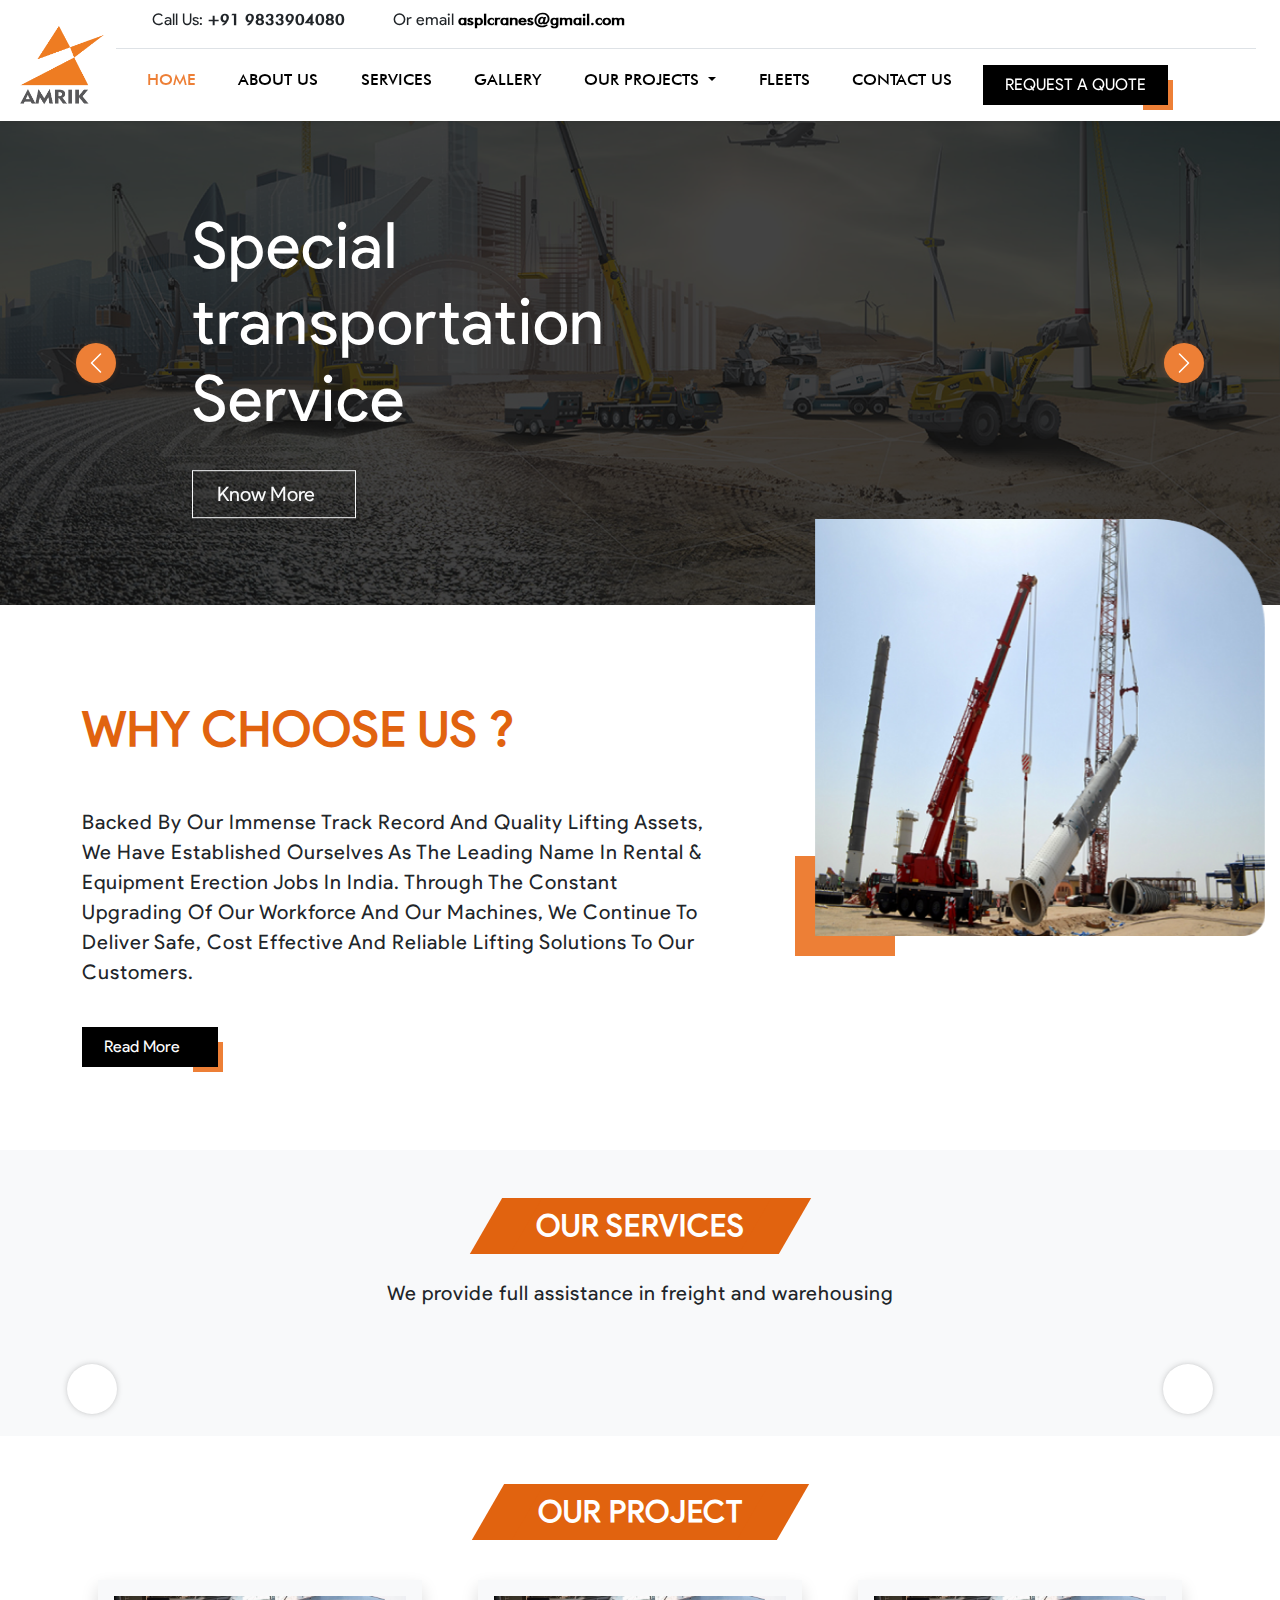
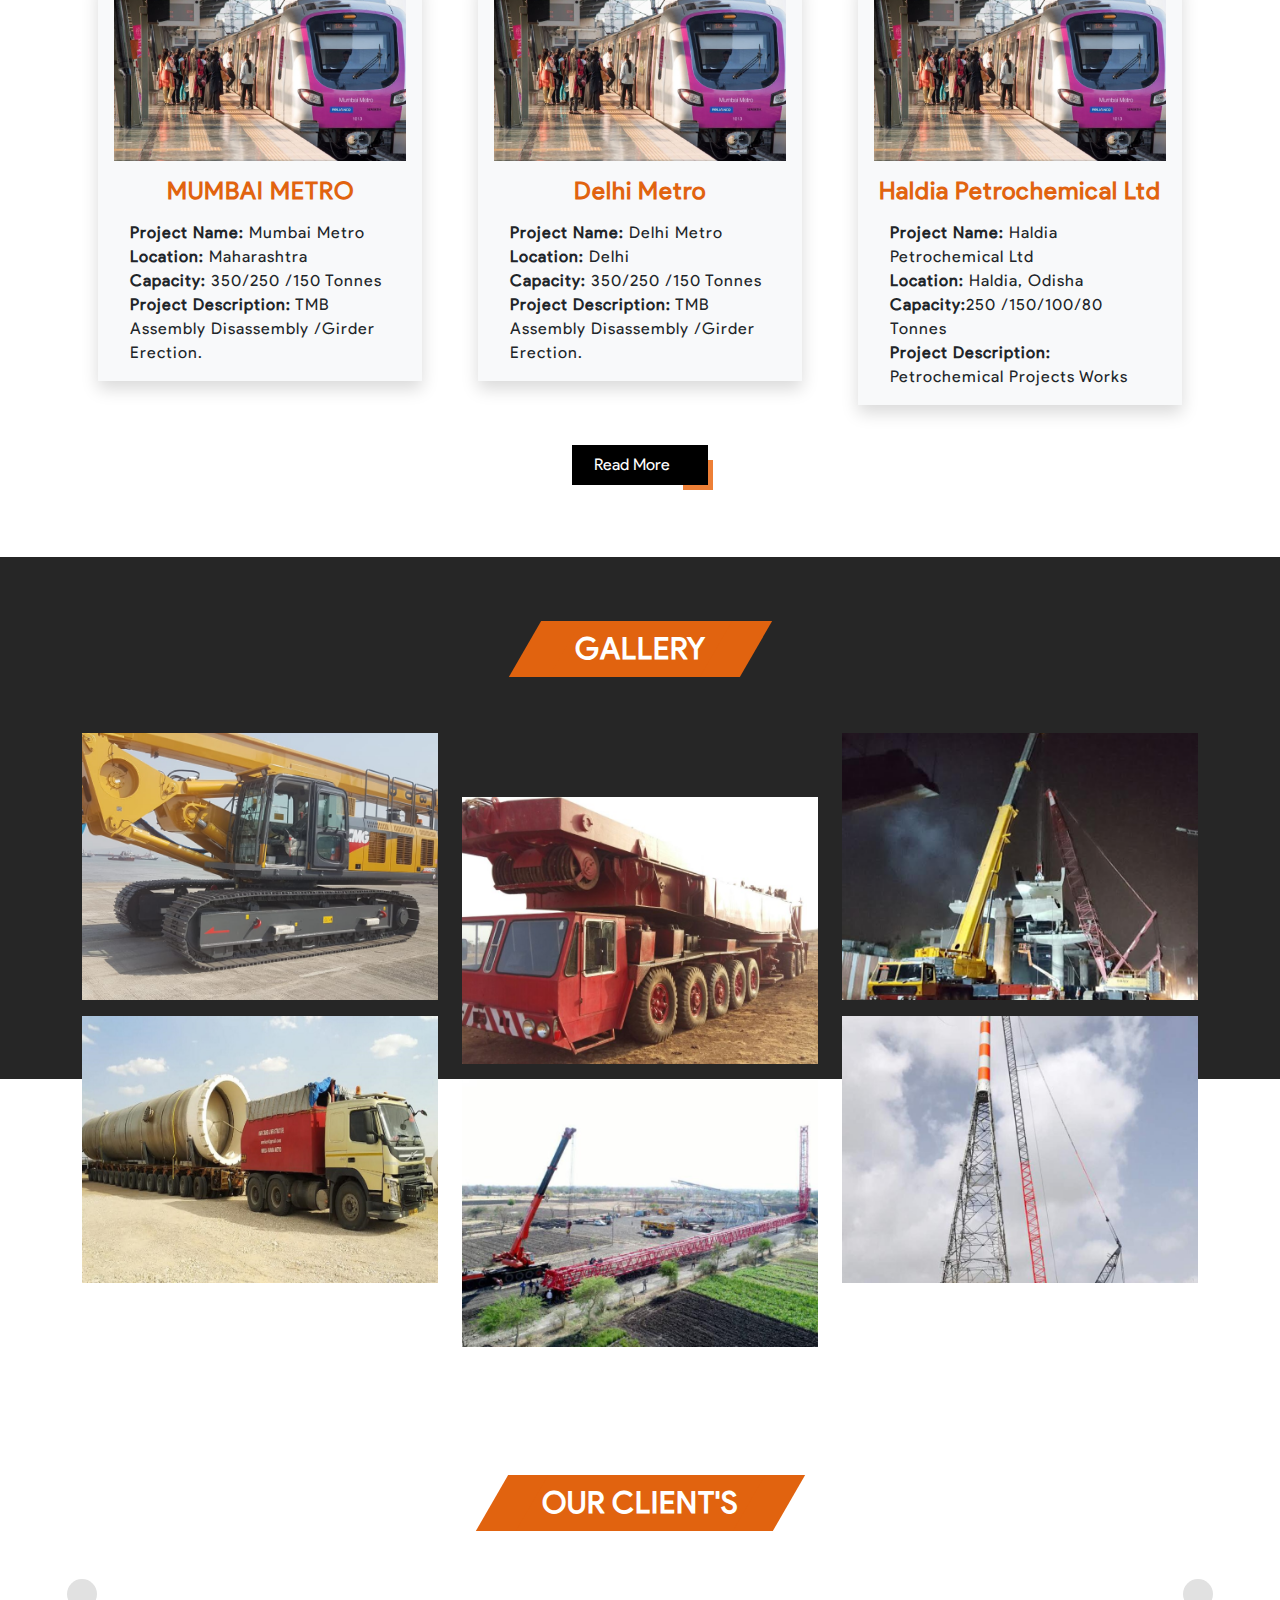
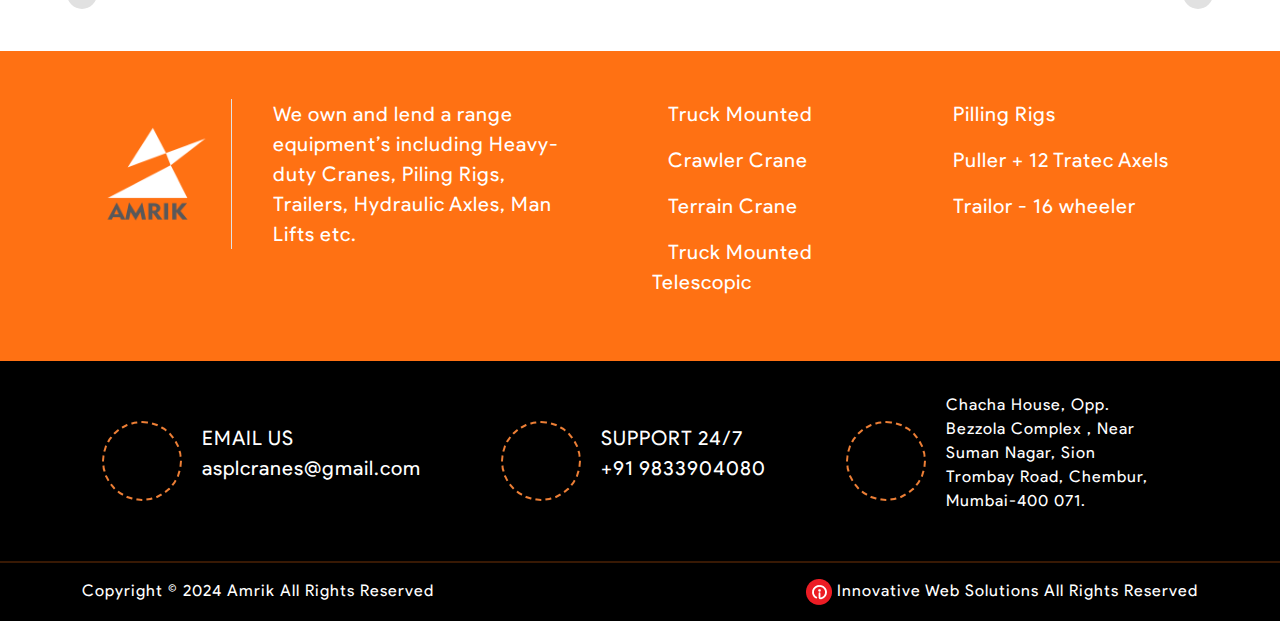
==== commit e6ba89d2: "about us page careated" ====
--- a/index.html
+++ b/index.html
@@ -19,10 +19,10 @@
 
 <body>
 
-    <nav class="navbar shadow-sm navbar-expand-lg navbar-light bg-white fixed-top">
-        <div class="container align-items-center">
-            <a class="navbar-brand" href="#">
-                <img src="assets/logo.png" alt="">
+    <nav class="navbar shadow-sm pt-md-2 navbar-expand-lg navbar-light bg-white sticky-top">
+        <div class="container-xxl align-items-center">
+            <a class="navbar-brand p-0" href="#">
+                <img src="assets/logo.png"class="logo" alt="">
             </a>
             <button class="navbar-toggler" type="button" data-bs-toggle="collapse"
                 data-bs-target="#navbarSupportedContent" aria-controls="navbarSupportedContent" aria-expanded="false"
@@ -32,9 +32,9 @@
             <div class="collapse navbar-collapse" id="navbarSupportedContent">
                 <div class="top-info-section d-flex flex-wrap justify-content-between px-md-4">
                     <div class="d-flex flex-wrap">
-                        <p>Call Us: <span class="fw-bold">+91 9833904080</span></p>
+                        <p>Call Us: <b>+91 9833904080</b></p>
                         <p class="ms-md-5">Or email <a href=""
-                                class="text-black text-decoration-none fw-bold ">asplcranes@gmail.com</a></p>
+                                class="text-black text-decoration-none "><b>asplcranes@gmail.com</b></a></p>
                     </div>
                     <ul class="list-unstyled ms-md-4">
                         <li>
@@ -59,84 +59,67 @@
                         </li>
                     </ul>
                 </div>
-                <ul class="navbar-nav text-uppercase mb-2 mb-lg-0">
-                    <li class="nav-item">
-                        <a class="nav-link active" href="index.html">Home</a>
-                    </li>
-                    <li class="nav-item">
-                        <a class="nav-link" href="#">About us</a>
-                    </li>
-                    <li class="nav-item dropdown">
-                        <a class="nav-link dropdown-toggle" href="#" role="button" data-bs-toggle="dropdown"
-                            aria-expanded="false">
-                            Services
-                        </a>
-                        <ul class="dropdown-menu">
-                            <li>
-                                <a class="dropdown-item" href="service-3.html">
-                                    demo1
-                                </a>
-                            </li>
-                            <li>
-                                <a class="dropdown-item" href="service-3.html">
-                                    demo1
-                                </a>
-                            </li>
-                            <li>
-                                <a class="dropdown-item" href="service-3.html">
-                                    demo1
-                                </a>
-                            </li>
-                        </ul>
-                    </li>
-                    <li class="nav-item">
-                        <a class="nav-link" href="#">Gallery</a>
-                    </li>
-                    <li class="nav-item dropdown">
-                        <a class="nav-link dropdown-toggle" href="#" role="button" data-bs-toggle="dropdown"
-                            aria-expanded="false">
-                            Our Projects
-                        </a>
-                        <ul class="dropdown-menu">
-                            <li>
-                                <a class="dropdown-item" href="service-3.html">
-                                    demo1
-                                </a>
-                            </li>
-                            <li>
-                                <a class="dropdown-item" href="service-3.html">
-                                    demo1
-                                </a>
-                            </li>
-                            <li>
-                                <a class="dropdown-item" href="service-3.html">
-                                    demo1
-                                </a>
-                            </li>
-                        </ul>
-                    </li>
-                    <li class="nav-item">
-                        <a class="nav-link" href="#">Fleets</a>
-                    </li>
-                    <li class="nav-item">
-                        <a class="nav-link" href="#">Contact us</a>
-                    </li>
-                    <li class="nav-item">
-                        <button class="theme-btn text-uppercase">Request a quote</button>
-                    </li>
-                </ul>
+                <div class="row w-100 border-top py-2 align-content-center">
+                    <ul class="navbar-nav text-uppercase col-lg-9 justify-content-evenly    ">
+                        <li class="nav-item">
+                            <a class="nav-link active" href="index.html">Home</a>
+                        </li>
+                        <li class="nav-item">
+                            <a class="nav-link" href="about-us.html">About us</a>
+                        </li>
+                         <li class="nav-item">
+                            <a href="#" class="nav-link" href="#">Services</a>
+                        </li>
+                        <li class="nav-item">
+                            <a class="nav-link" href="#">Gallery</a>
+                        </li>
+                        <li class="nav-item dropdown">
+                            <a class="nav-link dropdown-toggle" href="#" role="button" data-bs-toggle="dropdown"
+                                aria-expanded="false">
+                                Our Projects
+                            </a>
+                            <ul class="dropdown-menu">
+                                <li>
+                                    <a class="dropdown-item" href="service-3.html">
+                                        demo1
+                                    </a>
+                                </li>
+                                <li>
+                                    <a class="dropdown-item" href="service-3.html">
+                                        demo1
+                                    </a>
+                                </li>
+                                <li>
+                                    <a class="dropdown-item" href="service-3.html">
+                                        demo1
+                                    </a>
+                                </li>
+                            </ul>
+                        </li>
+                        <li class="nav-item">
+                            <a class="nav-link" href="#">Fleets</a>
+                        </li>
+                        <li class="nav-item">
+                            <a class="nav-link" href="#">Contact us</a>
+                        </li>
+                    </ul>
+                    <div class="col-lg-3">
+
+                        <button class="theme-btn text-uppercase  my-2">Request a quote</button>
+                    </div>
+                </div>
             </div>
         </div>
     </nav>
 
-    <header class="mt-5 pt-5">
+    <header class="">
         <div id="carouselExampleCaptions" class="carousel slide">
             <div class="carousel-inner ">
                 <div class="carousel-item  active">
                     <img src="./assets/slider/image-1.png" class="d-block w-100" alt="...">
                     <div class="carousel-caption  text-start d-none col-lg-4  d-md-block">
                         <h5 class="display-3 ">Special transportation Service</h5>
-                        <button class="btn btn-outline-light rounded-0 py-2 px-5 fs-5 mt-4">
+                        <button class="btn btn-outline-light rounded-0 py-2 px-4 fs-5 mt-4">
                             Know More
                              <i class="fa-solid fa-arrow-right-long ms-3 "></i> 
                         </button>
@@ -146,7 +129,7 @@
                     <img src="./assets/slider/image-1.png" class="d-block w-100" alt="...">
                     <div class="carousel-caption  text-start d-none col-lg-4  d-md-block">
                         <h5 class="display-3 ">Special transportation Service</h5>
-                        <button class="btn btn-outline-light rounded-0 py-2 px-5 fs-5 mt-4">
+                        <button class="btn btn-outline-light rounded-0 py-2 px-4 fs-5 mt-4">
                             Know More
                             <i class="fa-solid fa-arrow-right-long ms-3 "></i>
                         </button>
@@ -156,7 +139,7 @@
                     <img src="./assets/slider/image-1.png" class="d-block w-100" alt="...">
                     <div class="carousel-caption  text-start d-none col-lg-4  d-md-block">
                         <h5 class="display-3 ">Special transportation Service</h5>
-                        <button class="btn btn-outline-light rounded-0 py-2 px-5 fs-5 mt-4 ">
+                        <button class="btn btn-outline-light rounded-0 py-2 px-4 fs-5 mt-4 ">
                             Know More 
                             <i class="fa-solid fa-arrow-right-long ms-3 "></i>
                         </button>
@@ -372,31 +355,31 @@
     <footer class="bg-primary-light text-white">
         <div class="container">
             <div class="row">
-                <div class="col-lg-7">
+                <div class="col-lg-6">
                     <div class="row">
                         <div class="col-md-3">
-                            <img src="./assets/logo.png" class="border-end my-3 my-md-5 p-3 d-block mx-auto" alt="">
+                            <img src="./assets/logo2.png" class="border-end logo my-3 my-md-5 p-3 d-block mx-auto" alt="">
                         </div>
                         <div class="col-md-9">
-                            <p class="p-3 p-md-5 fs-4">
+                            <p class="p-3 p-md-5 fs-5 ">
                                 We own and lend a range equipment’s including Heavy-duty Cranes, Piling Rigs, Trailers,
                                 Hydraulic Axles, Man Lifts etc.
                             </p>
                         </div>
                     </div>
                 </div>
-                <div class="col-lg-5">
+                <div class="col-lg-6">
                     <div class="row py-4 py-md-5 fs-5">
                         <div class="col-md-6">
-                            <p> <i class="fa-solid fa-arrow-right-long me-2 "></i> Truck Mounted</p>
-                            <p><i class="fa-solid fa-arrow-right-long me-2 "></i> Crawler Crane</p>
-                            <p><i class="fa-solid fa-arrow-right-long me-2 "></i> Terrain Crane</p>
-                            <p><i class="fa-solid fa-arrow-right-long me-2 "></i> Truck Mounted Telescopic</p>
+                            <p> <i class="fa-solid fa-arrow-right-long me-3 "></i> Truck Mounted</p>
+                            <p><i class="fa-solid fa-arrow-right-long me-3 "></i> Crawler Crane</p>
+                            <p><i class="fa-solid fa-arrow-right-long me-3 "></i> Terrain Crane</p>
+                            <p><i class="fa-solid fa-arrow-right-long me-3 "></i> Truck Mounted Telescopic</p>
                         </div>
                         <div class="col-md-6">
-                            <p><i class="fa-solid fa-arrow-right-long me-2 "></i> Pilling Rigs</p>
-                            <p><i class="fa-solid fa-arrow-right-long me-2 "></i> Puller + 12 Tratec Axels</p>
-                            <p><i class="fa-solid fa-arrow-right-long me-2 "></i> Trailor - 16 wheeler</p>
+                            <p><i class="fa-solid fa-arrow-right-long me-3 "></i> Pilling Rigs</p>
+                            <p><i class="fa-solid fa-arrow-right-long me-3 "></i> Puller + 12 Tratec Axels</p>
+                            <p><i class="fa-solid fa-arrow-right-long me-3 "></i> Trailor - 16 wheeler</p>
                         </div>
                     </div>
                 </div>
@@ -404,10 +387,10 @@
         </div>
     </footer>
 
-    <footer class="bg-primary-dark contact text-white">
+    <footer class="bg-black contact text-white">
         <div class="container pt-5 pt-md-3">
             <div class="d-flex flex-wrap justify-content-between">
-                <div class="d-flex align-items-center">
+                <div class="d-flex align-items-center ">
                     <i class="fa-solid fa-envelope"></i>
                     <div>
                         <p class="m-0 fs-5">EMAIL US</p>
@@ -423,12 +406,12 @@
                 </div>
                 <div class="d-flex flex-wrap col-lg-4  align-items-center">
                     <i class="fa-solid fa-location-dot"></i>
-                    <p class="col-8 col-md-7  py-3 fs-5">Chacha House, Opp. Bezzola Complex , Near Suman Nagar, Sion
+                    <p class="col-8 col-md-7  py-3 fs-6">Chacha House, Opp. Bezzola Complex , Near Suman Nagar, Sion
                         Trombay Road, Chembur, Mumbai-400 071.</p>
                 </div>
             </div>
         </div>
-        <hr>
+        <hr >
         <div class="container d-flex flex-wrap justify-content-between">
             <p>Copyright © 2024 Amrik All Rights Reserved</p>
             <p> <img src="./assets/innovative.png" alt=""> <a href="" class="text-decoration-none text-white">Innovative Web Solutions</a> All Rights Reserved</p>
--- a/style.css
+++ b/style.css
@@ -16,6 +16,9 @@
     font-family: 'Product Sans';
     letter-spacing: 1px;
 }
+.top-info-section b{
+    font-family:'Futura Md BT' !important
+}
 .text-primary{
     color: var(--primary-dark-color) !important;
 }
@@ -49,10 +52,9 @@
 }
 .theme-btn:hover::after{
     background-color: black;
-
 }
 .heading{
-    font-size: 40px;
+    font-size: 30px;
     display: inline-block;
     background-color: var(--primary-dark-color);
     padding:10px 30px;
@@ -63,7 +65,7 @@
 }
 .heading::before,.heading::after{
     content: "";
-    height: 68px;
+    height: 56px;
     width: 40px;
     background-color: var(--primary-dark-color);
     position: absolute;
@@ -81,24 +83,27 @@
 }
 .hoverUp:hover{
     transform: translateY(-10px);
-    box-shadow: 0 10px 10px -5px rgba(20, 20, 20, 0.71);
+    box-shadow: 0 10px 10px -10px rgba(20, 20, 20, 0.71);
 }
 @media (max-width:500px){
-    .heading{
-        font-size: 28px;
-        margin: 20px 0;
-    }
+
     .heading::before,.heading::after{
-        height: 54px;
+       display: none;
     }
     .border-end{
         border-right: none !important;
     }
 }
 
-
-
-
+nav .logo{
+    height: 100px;
+    width: 100px;
+}
+
+footer .logo{
+    height: 150px;
+    width: 150px;
+}
 /* -- header -- */
 .navbar-collapse{
     flex-wrap: wrap;
@@ -132,27 +137,15 @@
     transition:all 0.3s;
     letter-spacing: 0;
 }
-.navbar .navbar-nav{
-    width: 100%;
-}
-.navbar .navbar-brand{
-    background-color: var(--primary-color);
-    
-    margin: 10px;
-}
-.navbar .navbar-brand img{
-    width: 80px;
-    margin: 20px;
-}
+
  .navbar .navbar-nav{
-    border-top: 1px solid #bebebe;
-    padding: 15px 0;
+    padding: 6px 0;
     font-family: 'Futura Md BT';
     font-weight: 400;
     font-size: 16px;
 }
  .navbar .navbar-nav .nav-item{
-    margin: 0 10px;
+    margin: 0 4px;
 }
  .navbar .navbar-nav .nav-item:last-child{
     margin-right: 0;
@@ -160,7 +153,7 @@
 .navbar .navbar-nav .nav-link{
     color: black;
     position: relative;
-    padding: 5px 18px;
+    padding: 5px 8px;
 }
 .navbar .navbar-nav .nav-item:last-child .nav-link{
     padding-right: 0;
@@ -178,9 +171,9 @@
     color: var(--primary-color);
 }
 @media (max-width:768px){
-    .navbar .navbar-brand img{
-        width: 50px;
-        margin: 10px;
+    .logo{
+        height: 80px;
+        width: 80px;
     }
 }
 
@@ -207,7 +200,7 @@
 .aboutus .abouImg{
     position: relative;
     top: -150px;
-    left: 150px;
+    left: 15%;
     width: 450px;
 }
 .abouImg img{
@@ -227,13 +220,13 @@
 
 @media(max-width:768px){
     
-.aboutus .abouImg{
-    position: relative;
-    top: 30px;
-    left:50%;
-    transform: translateX(-50%);
-    width: 300px;
-}
+    .aboutus .abouImg{
+        position: relative;
+        top: 30px;
+        left:50%;
+        transform: translateX(-50%);
+        width: 300px;
+    }
 }
 
 
@@ -306,8 +299,19 @@
     line-height: 80px;
     text-align: center;
     color: white;
-    border: 2px dashed white;
-    border-radius:50%
+    border: 2px dashed #ED7F36;
+    border-radius:50%;
+    transition:all 0.3s;
+}
+hr{
+    border-color: #E1630F;
+    border-width: 2px;
+}
+
+footer.contact i:hover{
+    border: 2px dashed var(--primary-color);
+    background-color: white;
+    color: var(--primary-color);
 }
 @media(max-width:768px){
     footer.contact i{
@@ -318,4 +322,35 @@
         line-height: 40px;
         border: 1px dashed white;
     }
+}
+
+
+/* ////////////////////////////////// about us //////////////////////////////////////////// */
+header.header{
+    /* background-image: url('./assets/bg/about-us.png'); */
+    background-size: cover;
+    background-position: bottom right;
+    height: 20vw;
+    display: flex;
+    align-items: center;
+}
+.aboutImg{
+    position: relative;
+}
+.aboutImg::before,.aboutImg::after{
+    content: " ";
+    display: block;
+    position: absolute;
+    height: 150px;
+    width: 150px;
+    background-color: #ED7F36;
+    z-index: -1;
+}
+.aboutImg::before{
+    bottom: -20px;
+    left: -20px;
+}
+.aboutImg::after{
+    right: -20px;
+    top: -20px;
 }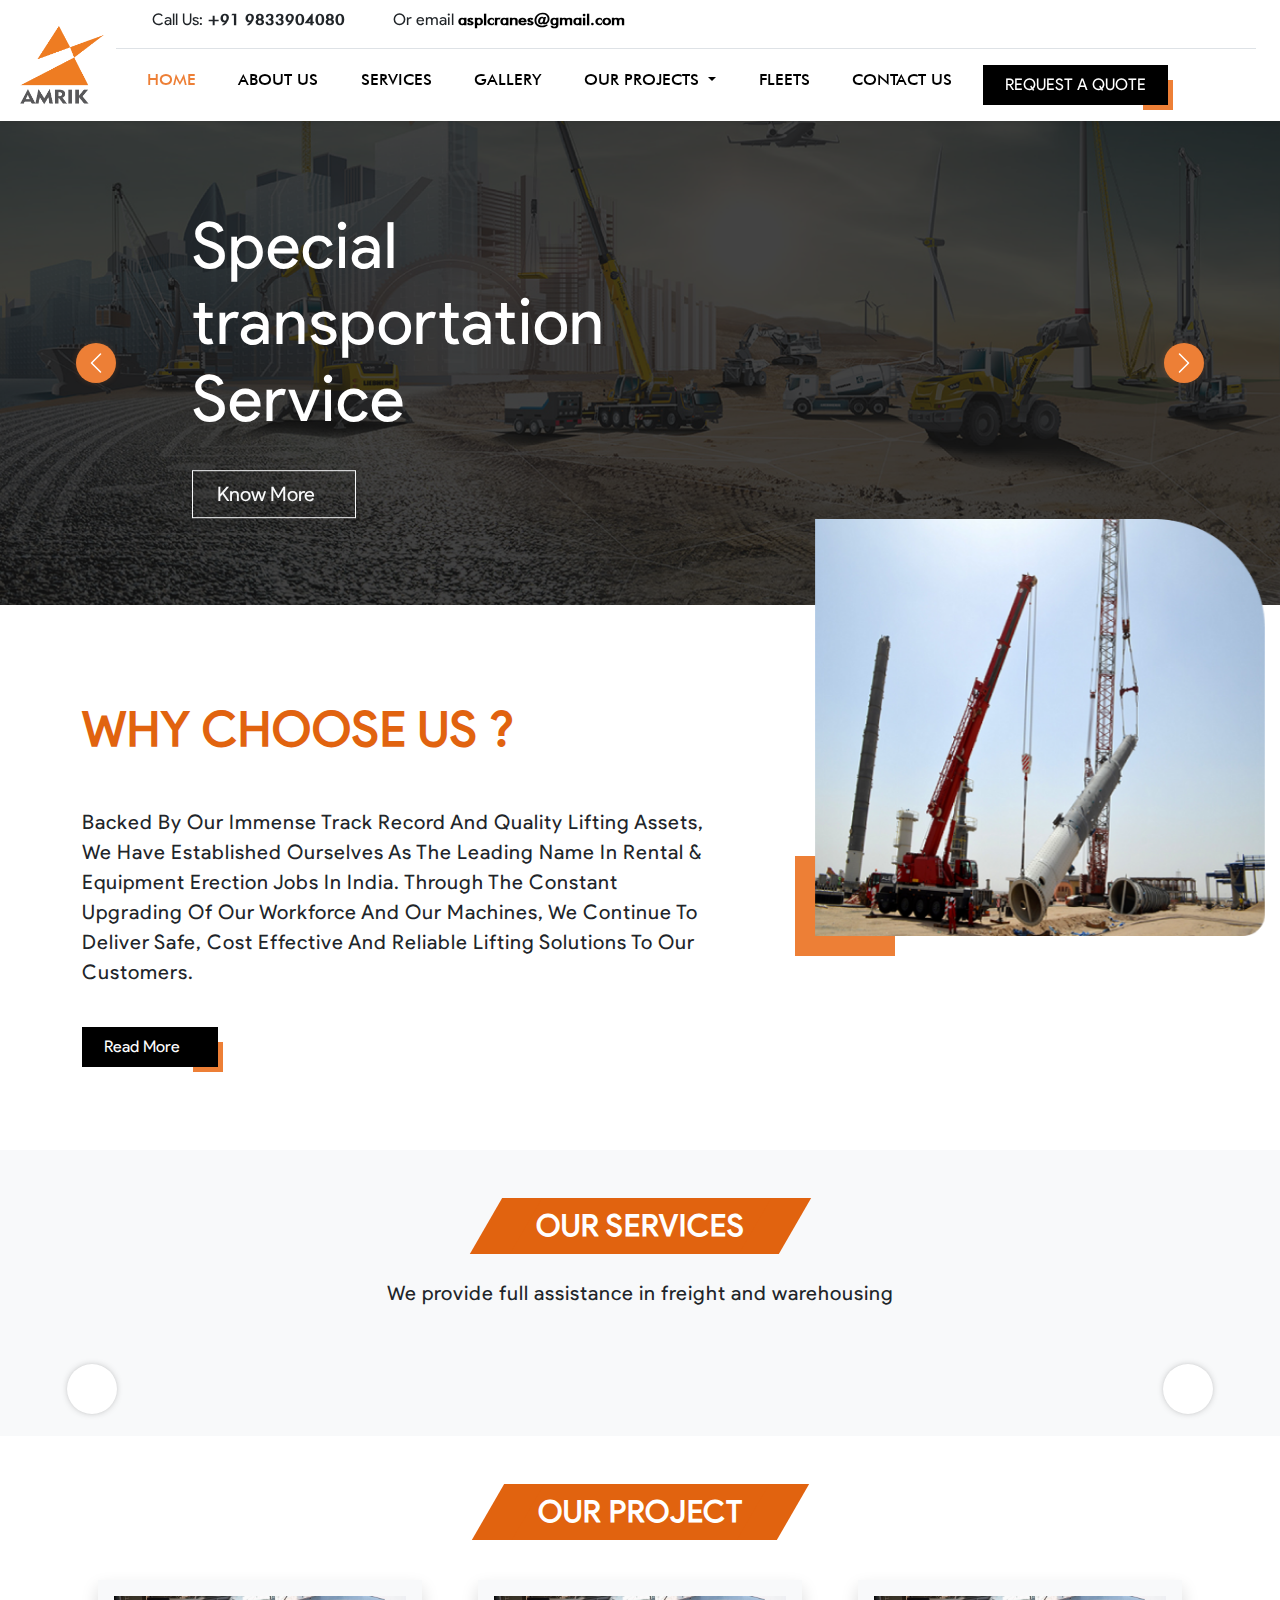
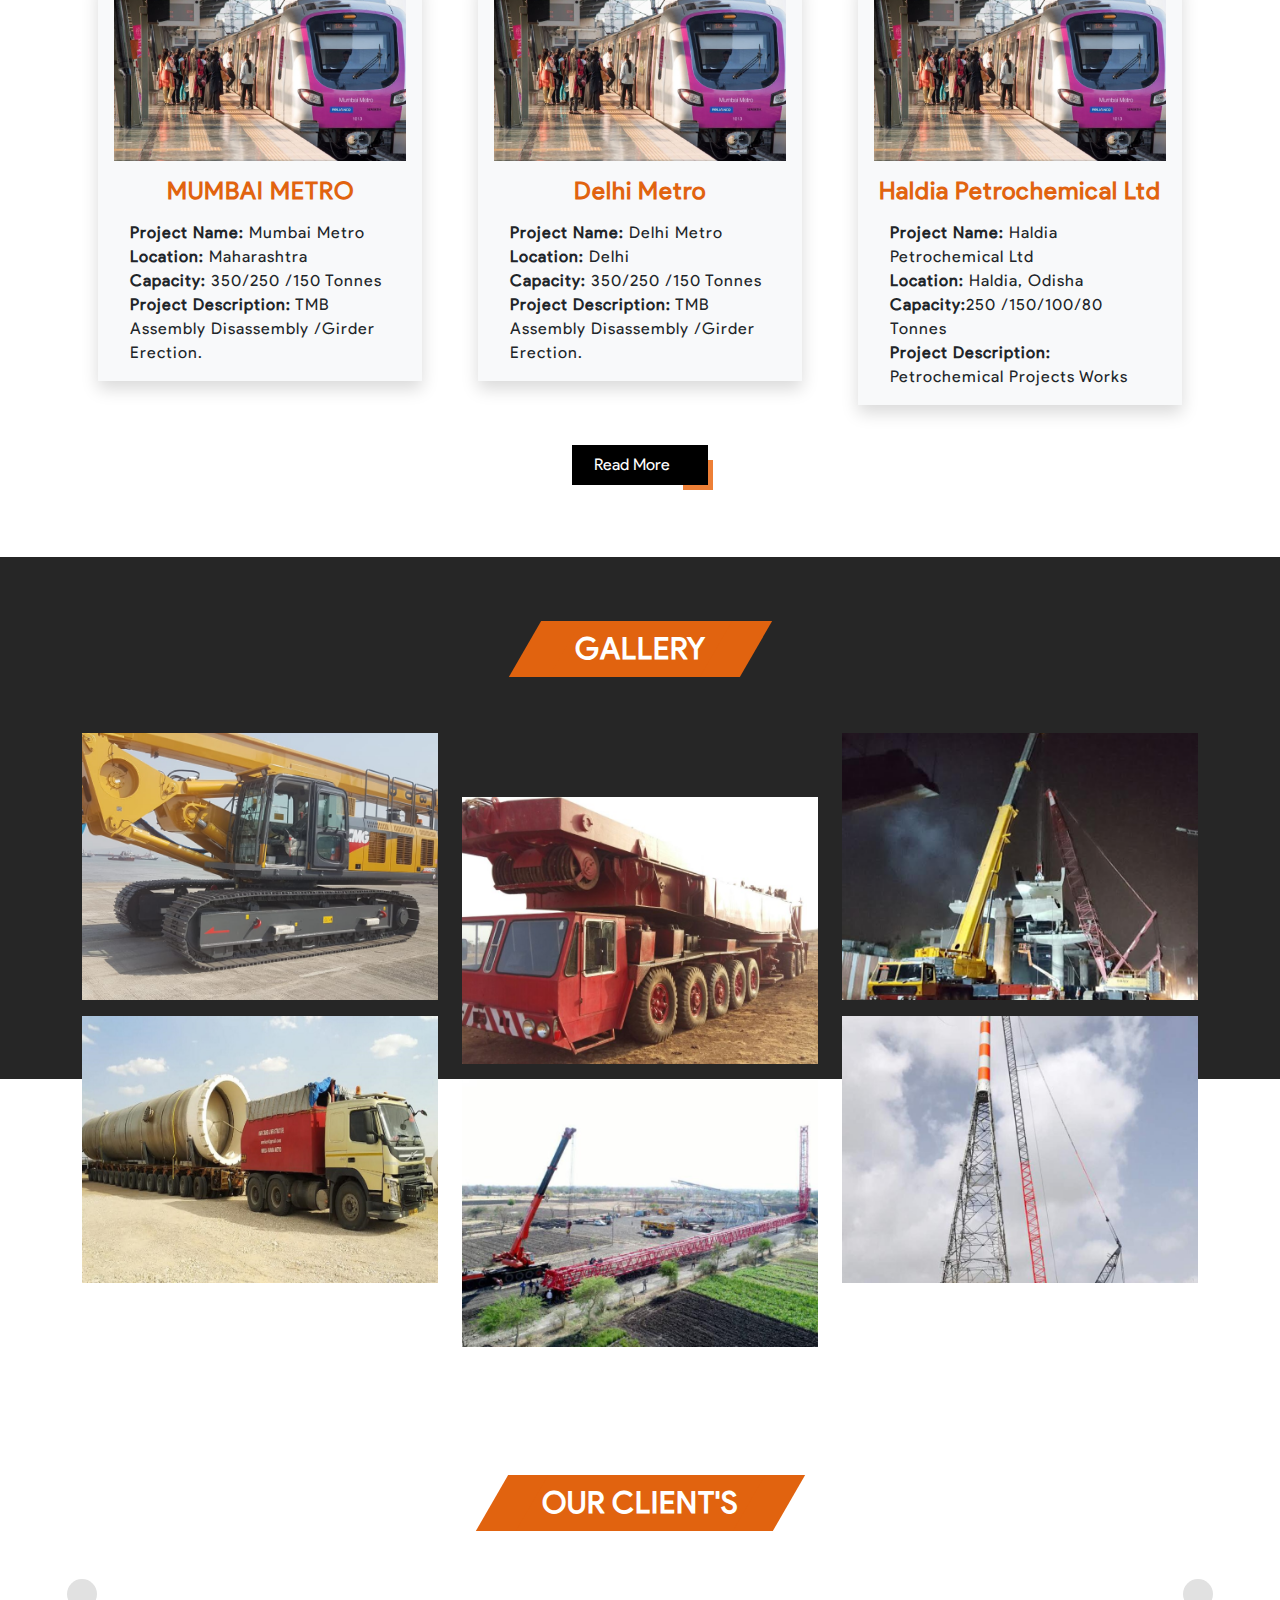
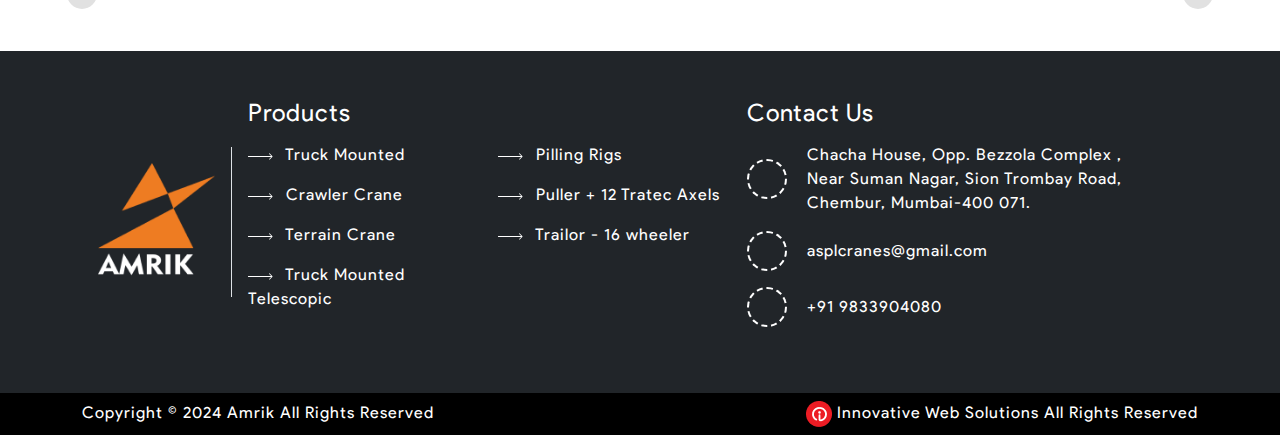
==== commit f370e60d: "updateddd" ====
--- a/index.html
+++ b/index.html
@@ -65,13 +65,13 @@
                             <a class="nav-link active" href="index.html">Home</a>
                         </li>
                         <li class="nav-item">
-                            <a class="nav-link" href="about-us.html">About us</a>
+                            <a class="nav-link" href="./about-us.html" >About us</a>
                         </li>
                          <li class="nav-item">
                             <a href="#" class="nav-link" href="#">Services</a>
                         </li>
                         <li class="nav-item">
-                            <a class="nav-link" href="#">Gallery</a>
+                            <a class="nav-link" href="gallery.html">Gallery</a>
                         </li>
                         <li class="nav-item dropdown">
                             <a class="nav-link dropdown-toggle" href="#" role="button" data-bs-toggle="dropdown"
@@ -100,7 +100,7 @@
                             <a class="nav-link" href="#">Fleets</a>
                         </li>
                         <li class="nav-item">
-                            <a class="nav-link" href="#">Contact us</a>
+                            <a class="nav-link" href="contact-us.html">Contact us</a>
                         </li>
                     </ul>
                     <div class="col-lg-3">
@@ -185,236 +185,222 @@
 
 
 
-<section class="bg-light overflow-hidden">
-    <div class="container py-3 py-md-5 services">
-        <div class="text-center">
-            <h2 class="heading">
-                Our services
-            </h2>
-            <p class="fs-5 py-3">We provide full assistance in freight and warehousing</p>
-        </div>
-        <div class="position-relative py-3 py-md-4">
-            <div class="owl-carousel service">
-               <div class="p-3 hoverUp">
+    <section class="bg-light overflow-hidden">
+        <div class="container py-3 py-md-5 services">
+            <div class="text-center">
+                <h2 class="heading">
+                    Our services
+                </h2>
+                <p class="fs-5 py-3">We provide full assistance in freight and warehousing</p>
+            </div>
+            <div class="position-relative py-3 py-md-4">
+                <div class="owl-carousel service">
+                <div class="p-3 hoverUp">
                     <img src="./assets/service/image-1.png" alt="">
                     <p class="fs-5 fw-medium text-center my-3">Crawler Crane</p>
-               </div>
-               <div class="p-3 hoverUp">
+                </div>
+                <div class="p-3 hoverUp">
                     <img src="./assets/service/image-2.png" alt="">
                     <p class="fs-5 fw-medium text-center my-3">Terrain Crane</p>
-               </div>
-               <div class="p-3 hoverUp">
+                </div>
+                <div class="p-3 hoverUp">
                     <img src="./assets/service/image-3.png" alt="">
                     <p class="fs-5 fw-medium text-center my-3">Truck Mounted Lattice</p>
-               </div>
-            </div>
-            <div class="custom-prev">
-                <i class="fa-solid fa-angle-left"></i>
-              </div>
-              <div class="custom-next">
-                <i class="fa-solid fa-angle-right"></i>
-              </div>
-           </div>
-    </div>
-</section>
-
-
-
-
-
-
-<section>
-    <div class="container py-3 py-md-5">
-        <div class="text-center">
-            <h2 class="heading">
-                Our project
-            </h2>
-        </div>  
-        <div class="row project mt-3">
-            <div class="col-md-6 col-lg-4 ">
-                <div class="m-1 m-md-3 p-3 shadow bg-light hoverUp">
-                    <img src="./assets/project/mumbai-metro.png" class="img-fluid" alt="">
-                    <h4 class="text-center text-primary fw-bold my-3">MUMBAI METRO</h4>
-                    <div class="px-1 px-lg-3">
-                        <p class="m-0"><b>Project Name:</b> Mumbai Metro</p>
-                        <p class="m-0"><b>Location:</b> Maharashtra</p>
-                        <p class="m-0"><b>Capacity:</b> 350/250 /150 Tonnes</p>
-                        <p class="m-0"><b>Project Description:</b> TMB Assembly Disassembly /Girder Erection.</p>
-                    </div>
-                </div>
-            </div>
-            <div class="col-md-6 col-lg-4">
-                <div class="m-1 m-md-3  p-3 shadow bg-light hoverUp">
-                    <img src="./assets/project/mumbai-metro.png" class="img-fluid" alt="">
-                    <h4 class="text-center text-primary fw-bold my-3">Delhi Metro</h4>
-                    <div class="px-1 px-lg-3">
-                        <p class="m-0"><b>Project Name:</b> Delhi Metro</p>
-                        <p class="m-0"><b>Location:</b> Delhi</p>
-                        <p class="m-0"><b>Capacity:</b> 350/250 /150 Tonnes</p>
-                        <p class="m-0"><b>Project Description:</b> TMB Assembly Disassembly /Girder Erection.</p>
-                    </div>
-                </div>
-            </div>
-            <div class="col-md-6 col-lg-4">
-                <div class="m-1 m-md-3 p-3 shadow bg-light hoverUp">
-                    <img src="./assets/project/mumbai-metro.png" class="img-fluid" alt="">
-                    <h4 class="text-center text-primary fw-bold my-3">Haldia Petrochemical Ltd</h4>
-                    <div class="px-1 px-lg-3">
-                        <p class="m-0"><b>Project Name:</b> Haldia Petrochemical Ltd</p>
-                        <p class="m-0"><b>Location:</b> Haldia, Odisha</p>
-                        <p class="m-0"><b>Capacity:</b>250 /150/100/80 Tonnes</p>
-                        <p class="m-0"><b>Project Description:</b> Petrochemical Projects Works</p>
-                    </div>
-                </div>
-            </div>
-        </div>
-        <button class="theme-btn my-3 my-md-4 d-block mx-auto">Read More <i class="fa-solid fa-arrow-right-long ms-3 "></i></button>
-
-    </div>
-</section>
-
-
-
-<section class="gallery">
-    <div class="container py-3 py-md-5">
-        <div class="text-center py-3">
-            <h2 class="heading">
-                gallery
-            </h2>
-        </div>  
-        <div class="row py-md-4">
-            <div class="col-md-6 col-lg-4">
-                <div class="row">
-                    <div class="col-6 col-md-12 py-2">
-                        <img src="./assets/gallery/image-1.png" class="img-fluid hoverUp" alt="">
-                    </div>
-                    <div class="col-6 col-md-12 py-2">
-                        <img src="./assets/gallery/image-2.png" class="img-fluid hoverUp" alt="">
-                    </div>
-                </div>
-            </div>
-            <div class="col-md-6 col-lg-4  pt-lg-5 mt-lg-3">
-                <div class="row">
-                    <div class="col-6 col-md-12 py-2">
-                        <img src="./assets/gallery/image-3.png" class="img-fluid hoverUp" alt="">
-                    </div>
-                    <div class="col-6 col-md-12 py-2">
-                        <img src="./assets/gallery/image-4.png" class="img-fluid hoverUp" alt="">
-                    </div>
-                </div>
-            </div>
-            <div class="col-lg-4">
-                <div class="row">
-                    <div class="col-6 col-lg-12 py-lg-2">
-                        <img src="./assets/gallery/image-5.png" class="img-fluid hoverUp" alt="">
-                    </div>
-                    <div class="col-6 col-lg-12  py-lg-2">
-                        <img src="./assets/gallery/image-6.png" class="img-fluid hoverUp" alt="">
-                    </div>
-                </div>
-            </div>
-        </div>
-    </div>
-</section>
-
-
-
-<section class="overflow-hidden">
-    <div class="container py-3 py-md-5 clients">
-        <div class="text-center mb-3">
-            <h2 class="heading">
-                OUR CLIENT'S
-            </h2>
-        </div>
-       <div class="position-relative py-3 py-md-4">
-        <div class="owl-carousel client">
-            <div>
-                <img src="./assets/client/simple.png" alt="">
-            </div>
-            <div>
-                <img src="./assets/client/toyo.png" alt="">
-            </div>
-            <div>
-                <img src="./assets/client/delhi.png" alt="">
-            </div>
-            <div>
-                <img src="./assets/client/metro.png" alt="">
-            </div>
-        </div>
-        <div class="custom-prev">
-            <i class="fa-solid fa-arrow-left-long"></i>
-          </div>
-          <div class="custom-next">
-            <i class="fa-solid fa-arrow-right-long"></i>
-          </div>
-       </div>
-    </div>
-</section>
+                </div>
+                </div>
+                <div class="custom-prev">
+                    <i class="fa-solid fa-angle-left"></i>
+                </div>
+                <div class="custom-next">
+                    <i class="fa-solid fa-angle-right"></i>
+                </div>
+            </div>
+        </div>
+    </section>
+
+
+
+
+
+
+    <section>
+        <div class="container py-3 py-md-5">
+            <div class="text-center">
+                <h2 class="heading">
+                    Our project
+                </h2>
+            </div>  
+            <div class="row project mt-3">
+                <div class="col-md-6 col-lg-4 ">
+                    <div class="m-1 m-md-3 p-3 shadow bg-light hoverUp">
+                        <img src="./assets/project/mumbai-metro.png" class="img-fluid" alt="">
+                        <h4 class="text-center text-primary fw-bold my-3">MUMBAI METRO</h4>
+                        <div class="px-1 px-lg-3">
+                            <p class="m-0"><b>Project Name:</b> Mumbai Metro</p>
+                            <p class="m-0"><b>Location:</b> Maharashtra</p>
+                            <p class="m-0"><b>Capacity:</b> 350/250 /150 Tonnes</p>
+                            <p class="m-0"><b>Project Description:</b> TMB Assembly Disassembly /Girder Erection.</p>
+                        </div>
+                    </div>
+                </div>
+                <div class="col-md-6 col-lg-4">
+                    <div class="m-1 m-md-3  p-3 shadow bg-light hoverUp">
+                        <img src="./assets/project/mumbai-metro.png" class="img-fluid" alt="">
+                        <h4 class="text-center text-primary fw-bold my-3">Delhi Metro</h4>
+                        <div class="px-1 px-lg-3">
+                            <p class="m-0"><b>Project Name:</b> Delhi Metro</p>
+                            <p class="m-0"><b>Location:</b> Delhi</p>
+                            <p class="m-0"><b>Capacity:</b> 350/250 /150 Tonnes</p>
+                            <p class="m-0"><b>Project Description:</b> TMB Assembly Disassembly /Girder Erection.</p>
+                        </div>
+                    </div>
+                </div>
+                <div class="col-md-6 col-lg-4">
+                    <div class="m-1 m-md-3 p-3 shadow bg-light hoverUp">
+                        <img src="./assets/project/mumbai-metro.png" class="img-fluid" alt="">
+                        <h4 class="text-center text-primary fw-bold my-3">Haldia Petrochemical Ltd</h4>
+                        <div class="px-1 px-lg-3">
+                            <p class="m-0"><b>Project Name:</b> Haldia Petrochemical Ltd</p>
+                            <p class="m-0"><b>Location:</b> Haldia, Odisha</p>
+                            <p class="m-0"><b>Capacity:</b>250 /150/100/80 Tonnes</p>
+                            <p class="m-0"><b>Project Description:</b> Petrochemical Projects Works</p>
+                        </div>
+                    </div>
+                </div>
+            </div>
+            <button class="theme-btn my-3 my-md-4 d-block mx-auto">Read More <i class="fa-solid fa-arrow-right-long ms-3 "></i></button>
+        </div>
+    </section>
+
+
+
+    <section class="gallery">
+        <div class="container py-3 py-md-5">
+            <div class="text-center py-3">
+                <h2 class="heading">
+                    gallery
+                </h2>
+            </div>  
+            <div class="row py-md-4">
+                <div class="col-md-6 col-lg-4">
+                    <div class="row">
+                        <div class="col-6 col-md-12 py-2">
+                            <img src="./assets/gallery/image-1.png" class="img-fluid hoverUp" alt="">
+                        </div>
+                        <div class="col-6 col-md-12 py-2">
+                            <img src="./assets/gallery/image-2.png" class="img-fluid hoverUp" alt="">
+                        </div>
+                    </div>
+                </div>
+                <div class="col-md-6 col-lg-4  pt-lg-5 mt-lg-3">
+                    <div class="row">
+                        <div class="col-6 col-md-12 py-2">
+                            <img src="./assets/gallery/image-3.png" class="img-fluid hoverUp" alt="">
+                        </div>
+                        <div class="col-6 col-md-12 py-2">
+                            <img src="./assets/gallery/image-4.png" class="img-fluid hoverUp" alt="">
+                        </div>
+                    </div>
+                </div>
+                <div class="col-lg-4">
+                    <div class="row">
+                        <div class="col-6 col-lg-12 py-lg-2">
+                            <img src="./assets/gallery/image-5.png" class="img-fluid hoverUp" alt="">
+                        </div>
+                        <div class="col-6 col-lg-12  py-lg-2">
+                            <img src="./assets/gallery/image-6.png" class="img-fluid hoverUp" alt="">
+                        </div>
+                    </div>
+                </div>
+            </div>
+        </div>
+    </section>
+
+
+
+    <section class="overflow-hidden">
+        <div class="container py-3 py-md-5 clients">
+            <div class="text-center mb-3">
+                <h2 class="heading">
+                    OUR CLIENT'S
+                </h2>
+            </div>
+            <div class="position-relative py-3 py-md-4">
+                <div class="owl-carousel client">
+                    <div>
+                        <img src="./assets/client/simple.png" alt="">
+                    </div>
+                    <div>
+                        <img src="./assets/client/toyo.png" alt="">
+                    </div>
+                    <div>
+                        <img src="./assets/client/delhi.png" alt="">
+                    </div>
+                    <div>
+                        <img src="./assets/client/metro.png" alt="">
+                    </div>
+                </div>
+                <div class="custom-prev">
+                    <i class="fa-solid fa-arrow-left-long"></i>
+                </div>
+                <div class="custom-next">
+                    <i class="fa-solid fa-arrow-right-long"></i>
+                </div>
+            </div>
+        </div>
+    </section>
  
 
-    <footer class="bg-primary-light text-white">
+    <footer class="bg-dark text-white ">
         <div class="container">
-            <div class="row">
-                <div class="col-lg-6">
+            <div class="row py-3 py-md-5">
+                <div class="col-lg-7">
                     <div class="row">
                         <div class="col-md-3">
                             <img src="./assets/logo2.png" class="border-end logo my-3 my-md-5 p-3 d-block mx-auto" alt="">
                         </div>
                         <div class="col-md-9">
-                            <p class="p-3 p-md-5 fs-5 ">
-                                We own and lend a range equipment’s including Heavy-duty Cranes, Piling Rigs, Trailers,
-                                Hydraulic Axles, Man Lifts etc.
-                            </p>
-                        </div>
-                    </div>
-                </div>
-                <div class="col-lg-6">
-                    <div class="row py-4 py-md-5 fs-5">
-                        <div class="col-md-6">
-                            <p> <i class="fa-solid fa-arrow-right-long me-3 "></i> Truck Mounted</p>
-                            <p><i class="fa-solid fa-arrow-right-long me-3 "></i> Crawler Crane</p>
-                            <p><i class="fa-solid fa-arrow-right-long me-3 "></i> Terrain Crane</p>
-                            <p><i class="fa-solid fa-arrow-right-long me-3 "></i> Truck Mounted Telescopic</p>
-                        </div>
-                        <div class="col-md-6">
-                            <p><i class="fa-solid fa-arrow-right-long me-3 "></i> Pilling Rigs</p>
-                            <p><i class="fa-solid fa-arrow-right-long me-3 "></i> Puller + 12 Tratec Axels</p>
-                            <p><i class="fa-solid fa-arrow-right-long me-3 "></i> Trailor - 16 wheeler</p>
-                        </div>
-                    </div>
-                </div>
-            </div>
-        </div>
-    </footer>
-
-    <footer class="bg-black contact text-white">
-        <div class="container pt-5 pt-md-3">
-            <div class="d-flex flex-wrap justify-content-between">
-                <div class="d-flex align-items-center ">
-                    <i class="fa-solid fa-envelope"></i>
-                    <div>
-                        <p class="m-0 fs-5">EMAIL US</p>
-                        <p class="fs-5">asplcranes@gmail.com</p>
-                    </div>
-                </div>
-                <div class="d-flex align-items-center">
-                    <i class="fa-solid fa-phone-volume"></i>
-                    <div>
-                        <p class="m-0 fs-5">SUPPORT 24/7</p>
-                        <p class="fs-5">+91 9833904080</p>
-                    </div>
-                </div>
-                <div class="d-flex flex-wrap col-lg-4  align-items-center">
-                    <i class="fa-solid fa-location-dot"></i>
-                    <p class="col-8 col-md-7  py-3 fs-6">Chacha House, Opp. Bezzola Complex , Near Suman Nagar, Sion
-                        Trombay Road, Chembur, Mumbai-400 071.</p>
-                </div>
-            </div>
-        </div>
-        <hr >
-        <div class="container d-flex flex-wrap justify-content-between">
-            <p>Copyright © 2024 Amrik All Rights Reserved</p>
-            <p> <img src="./assets/innovative.png" alt=""> <a href="" class="text-decoration-none text-white">Innovative Web Solutions</a> All Rights Reserved</p>
+                            <h3 class="fs-4 mb-3">Products</h3>
+                            <div class="row  fs-6">
+                                <div class="col-md-6">
+                                    <p> <img src="./assets/right-arrow-long.svg" width="25px" class="me-2" /> Truck Mounted</p>
+                                    <p><img src="./assets/right-arrow-long.svg" width="25px" class="me-2" /> Crawler Crane</p>
+                                    <p><img src="./assets/right-arrow-long.svg" width="25px" class="me-2" /> Terrain Crane</p>
+                                    <p><img src="./assets/right-arrow-long.svg" width="25px" class="me-2" /> Truck Mounted Telescopic</p>
+                                </div>
+                                <div class="col-md-6">
+                                    <p><img src="./assets/right-arrow-long.svg" width="25px" class="me-2" /> Pilling Rigs</p>
+                                    <p><img src="./assets/right-arrow-long.svg" width="25px" class="me-2" /> Puller + 12 Tratec Axels</p>
+                                    <p><img src="./assets/right-arrow-long.svg" width="25px" class="me-2" /> Trailor - 16 wheeler</p>
+                                </div>
+                            </div>
+                        </div>
+                    </div>
+                </div>
+                <div class="col-lg-5 contact">
+                    <h3 class="fs-4 mb-3">Contact Us</h3>
+                    <div class="d-flex align-items-center mb-3">
+                        <i class="fa-solid fa-location-dot"></i>
+                        <p class="fs-6 m-0 col-9">Chacha House, Opp. Bezzola Complex , Near Suman Nagar, Sion
+                            Trombay Road, Chembur, Mumbai-400 071.</p>
+                    </div>
+                    <div class="d-flex align-items-center mb-3">
+                        <i class="fa-solid fa-envelope"></i>
+                        <p class="fs-6 m-0">asplcranes@gmail.com</p>
+                    </div>
+                    <div class="d-flex align-items-center mb-3">
+                        <i class="fa-solid fa-phone-volume"></i>
+                            <p class="fs-6 m-0">+91 9833904080 </p>
+                    </div>
+                </div>
+            </div>
+        </div>
+        <div class="bg-black">
+
+            <div class="container py-2 d-flex flex-wrap justify-content-between">
+                <p class="m-0" >Copyright © 2024 Amrik All Rights Reserved</p>
+                <p class="m-0" > <img src="./assets/innovative.png" alt=""> <a href="" class="text-decoration-none text-white">Innovative Web Solutions</a> All Rights Reserved</p>
+            </div>
         </div>
     </footer>
     <script src="https://code.jquery.com/jquery-3.7.1.min.js"
--- a/style.css
+++ b/style.css
@@ -290,31 +290,21 @@
 }
 
 
-
-footer.contact i{
-    font-size: 40px;
-    margin: 20px;
-    height: 80px;
-    width: 80px;
-    line-height: 80px;
+footer .contact i{
+    font-size: 20px;
+    margin-right: 20px;
+    height: 40px;
+    width: 40px;
+    line-height: 40px;
     text-align: center;
     color: white;
-    border: 2px dashed #ED7F36;
+    border: 2px dashed white;
     border-radius:50%;
     transition:all 0.3s;
 }
-hr{
-    border-color: #E1630F;
-    border-width: 2px;
-}
-
-footer.contact i:hover{
-    border: 2px dashed var(--primary-color);
-    background-color: white;
-    color: var(--primary-color);
-}
+
 @media(max-width:768px){
-    footer.contact i{
+    footer .contact i{
         font-size: 20px;
         margin: 20px;
         height: 40px;
@@ -353,4 +343,47 @@
 .aboutImg::after{
     right: -20px;
     top: -20px;
+}
+
+.contactPage div{
+    margin-bottom: 30px;
+}
+.contactPage input,.contactPage textarea{
+    width: 100%;
+    padding: 10px 20px;
+}
+.contactPage{
+    background: url("./assets/bg/contact.png");
+    background-size: 60% 100%;
+    background-repeat: no-repeat;
+    background-position: right;
+}
+@media (width<=768px){
+    .contactPage{
+        background-size: 100%;
+        }
+}
+
+
+/* ///////////////////////////////// project ///////////////////////////////////// */
+.projectNav .active{
+border-bottom: 3px solid #E1630F;
+}
+
+.projectCard{
+    height: 500px;
+}
+
+.projectCard .inner{
+    transition: all .5s;
+    position: absolute;
+    width: 80%;
+    left: 10%;
+    bottom: 20px;
+    height: 60px;
+    overflow: hidden;
+    background-color: rgba(0, 0, 0, 0.766);
+}
+.projectCard:hover .inner{
+    height: auto;
 }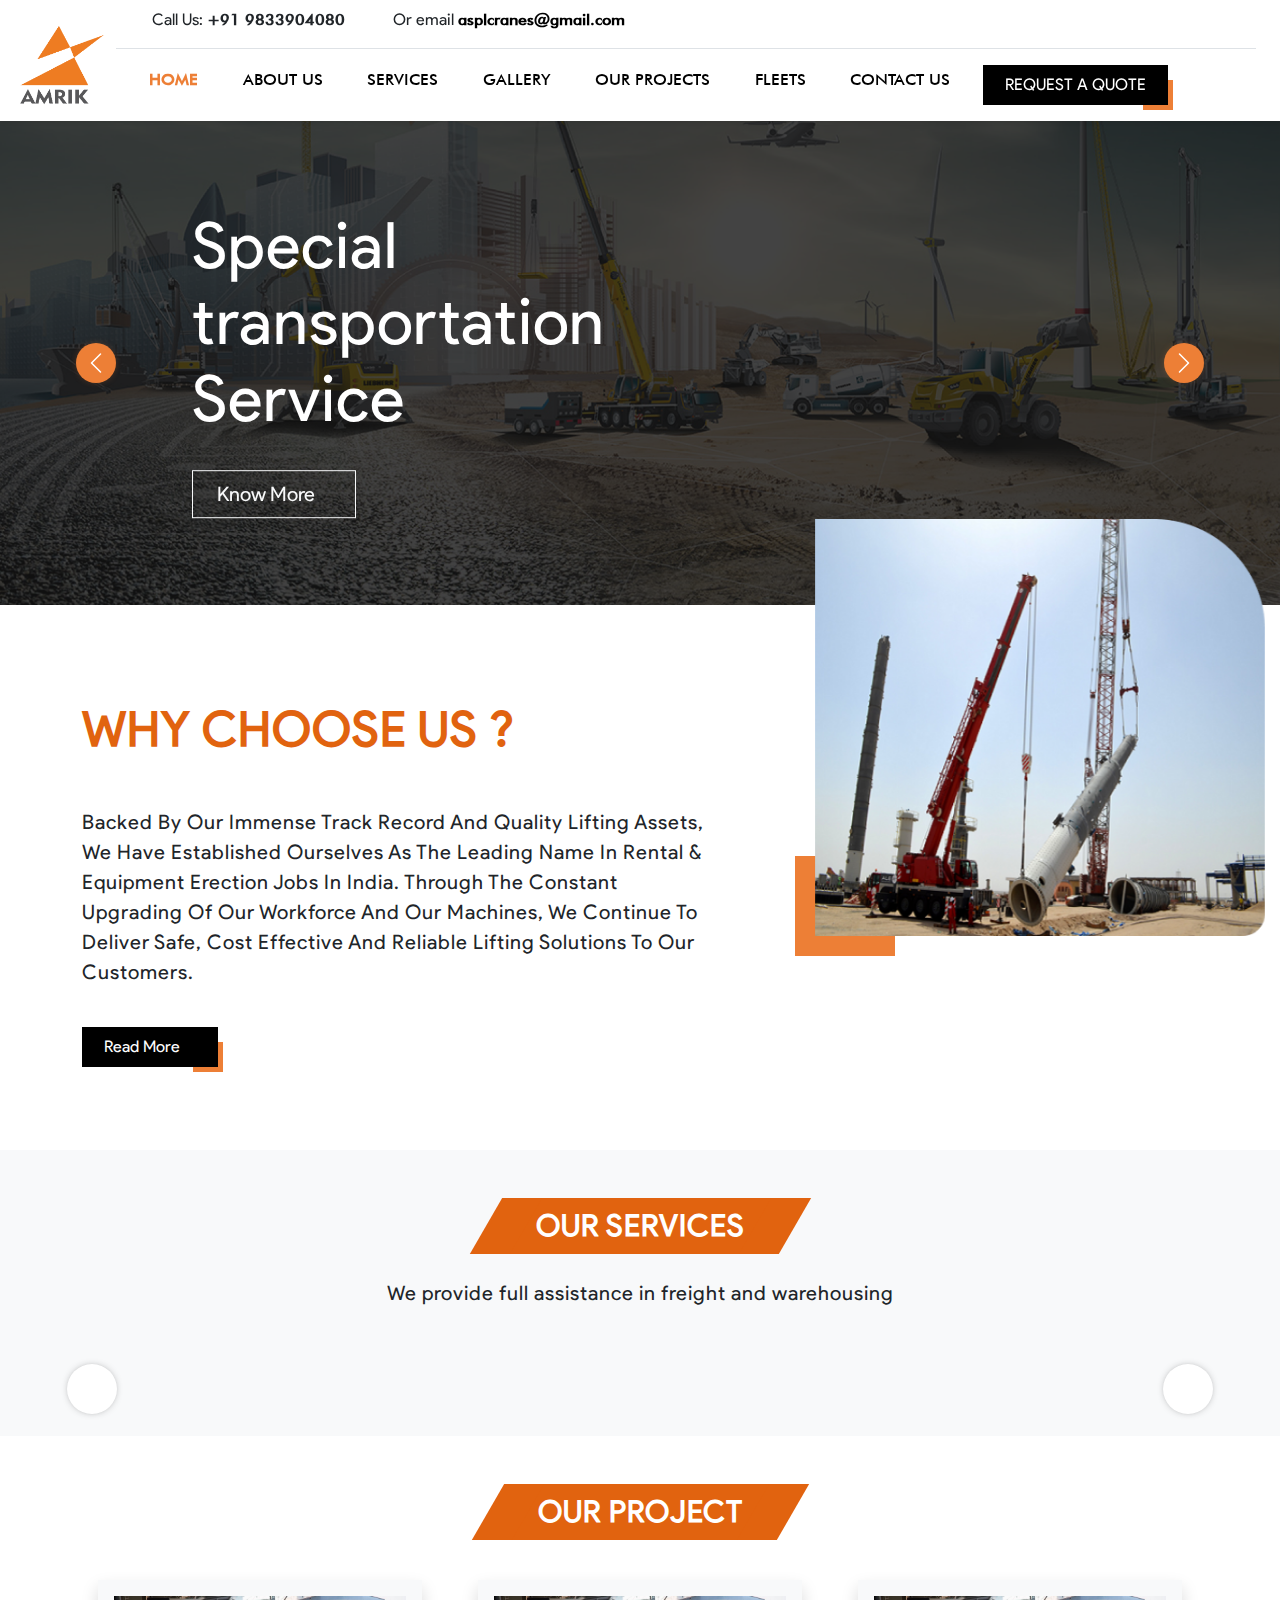
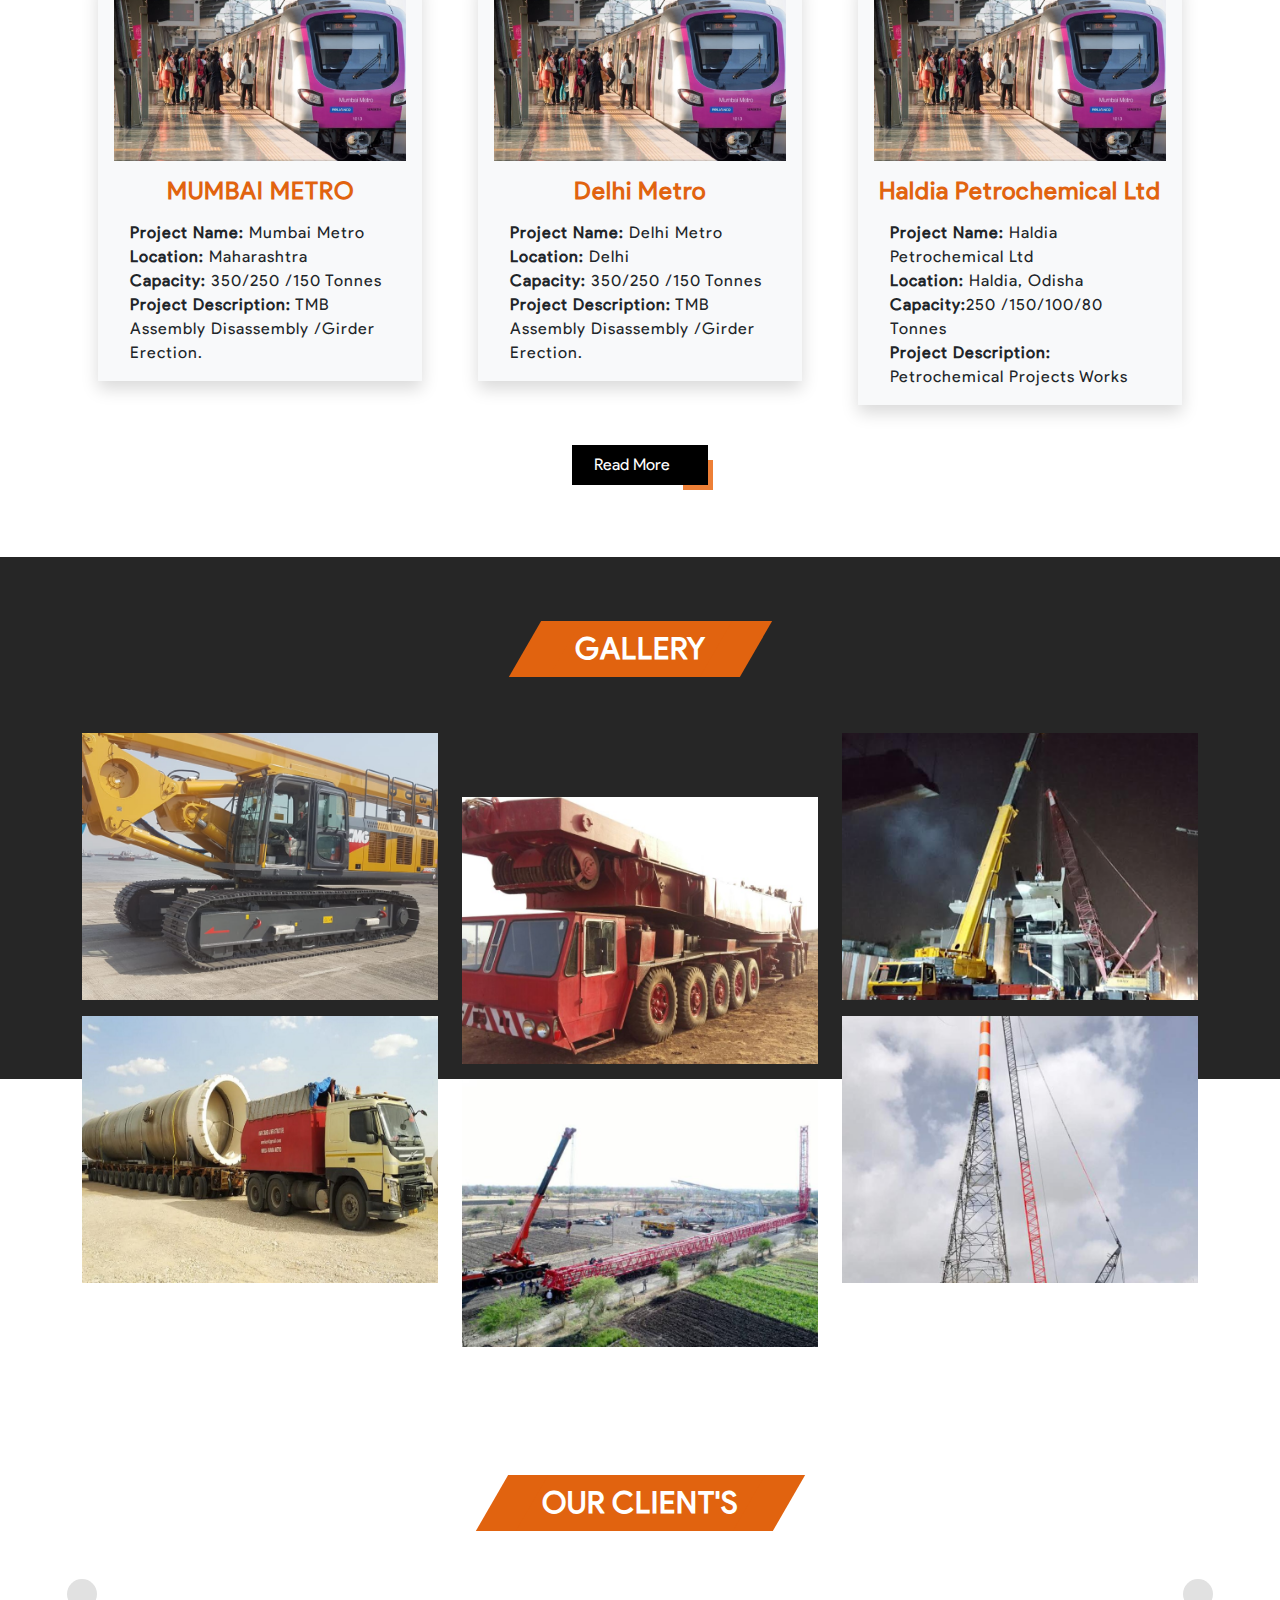
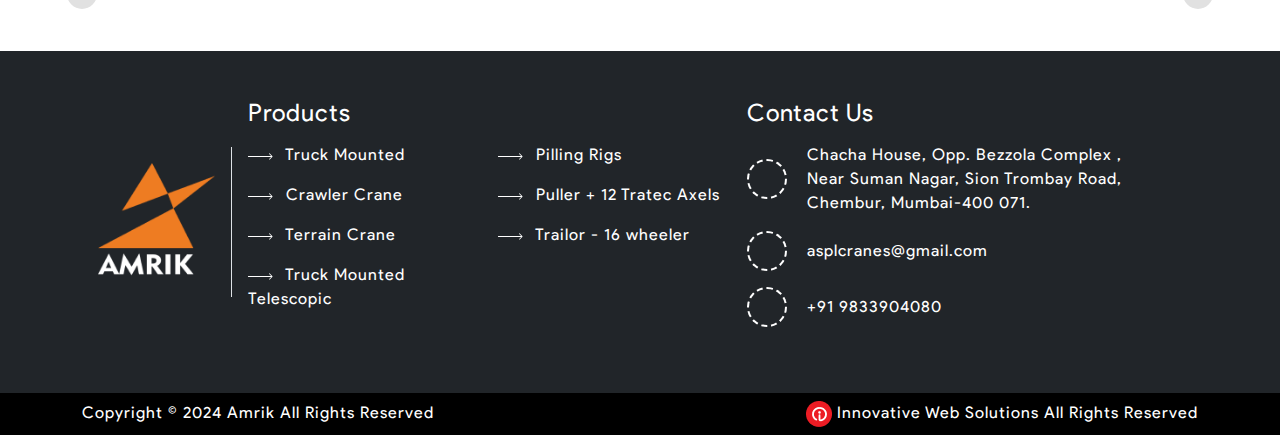
==== commit a652e89a: "fleets and project page created" ====
--- a/index.html
+++ b/index.html
@@ -73,38 +73,17 @@
                         <li class="nav-item">
                             <a class="nav-link" href="gallery.html">Gallery</a>
                         </li>
-                        <li class="nav-item dropdown">
-                            <a class="nav-link dropdown-toggle" href="#" role="button" data-bs-toggle="dropdown"
-                                aria-expanded="false">
-                                Our Projects
-                            </a>
-                            <ul class="dropdown-menu">
-                                <li>
-                                    <a class="dropdown-item" href="service-3.html">
-                                        demo1
-                                    </a>
-                                </li>
-                                <li>
-                                    <a class="dropdown-item" href="service-3.html">
-                                        demo1
-                                    </a>
-                                </li>
-                                <li>
-                                    <a class="dropdown-item" href="service-3.html">
-                                        demo1
-                                    </a>
-                                </li>
-                            </ul>
-                        </li>
-                        <li class="nav-item">
-                            <a class="nav-link" href="#">Fleets</a>
+                        <li class="nav-item">
+                            <a class="nav-link" href="our-project.html">Our Projects</a>
+                        </li>
+                        <li class="nav-item">
+                            <a class="nav-link" href="fleets.html">Fleets</a>
                         </li>
                         <li class="nav-item">
                             <a class="nav-link" href="contact-us.html">Contact us</a>
                         </li>
                     </ul>
                     <div class="col-lg-3">
-
                         <button class="theme-btn text-uppercase  my-2">Request a quote</button>
                     </div>
                 </div>
--- a/style.css
+++ b/style.css
@@ -169,6 +169,7 @@
 .navbar .navbar-nav .nav-link:hover,
 .navbar .navbar-nav .nav-link.active{
     color: var(--primary-color);
+    font-weight: 600;
 }
 @media (max-width:768px){
     .logo{
@@ -373,9 +374,11 @@
 .projectCard{
     height: 500px;
 }
-
+.projectCard img{
+    height: 100%;
+}
 .projectCard .inner{
-    transition: all .5s;
+    transition: all 1s;
     position: absolute;
     width: 80%;
     left: 10%;
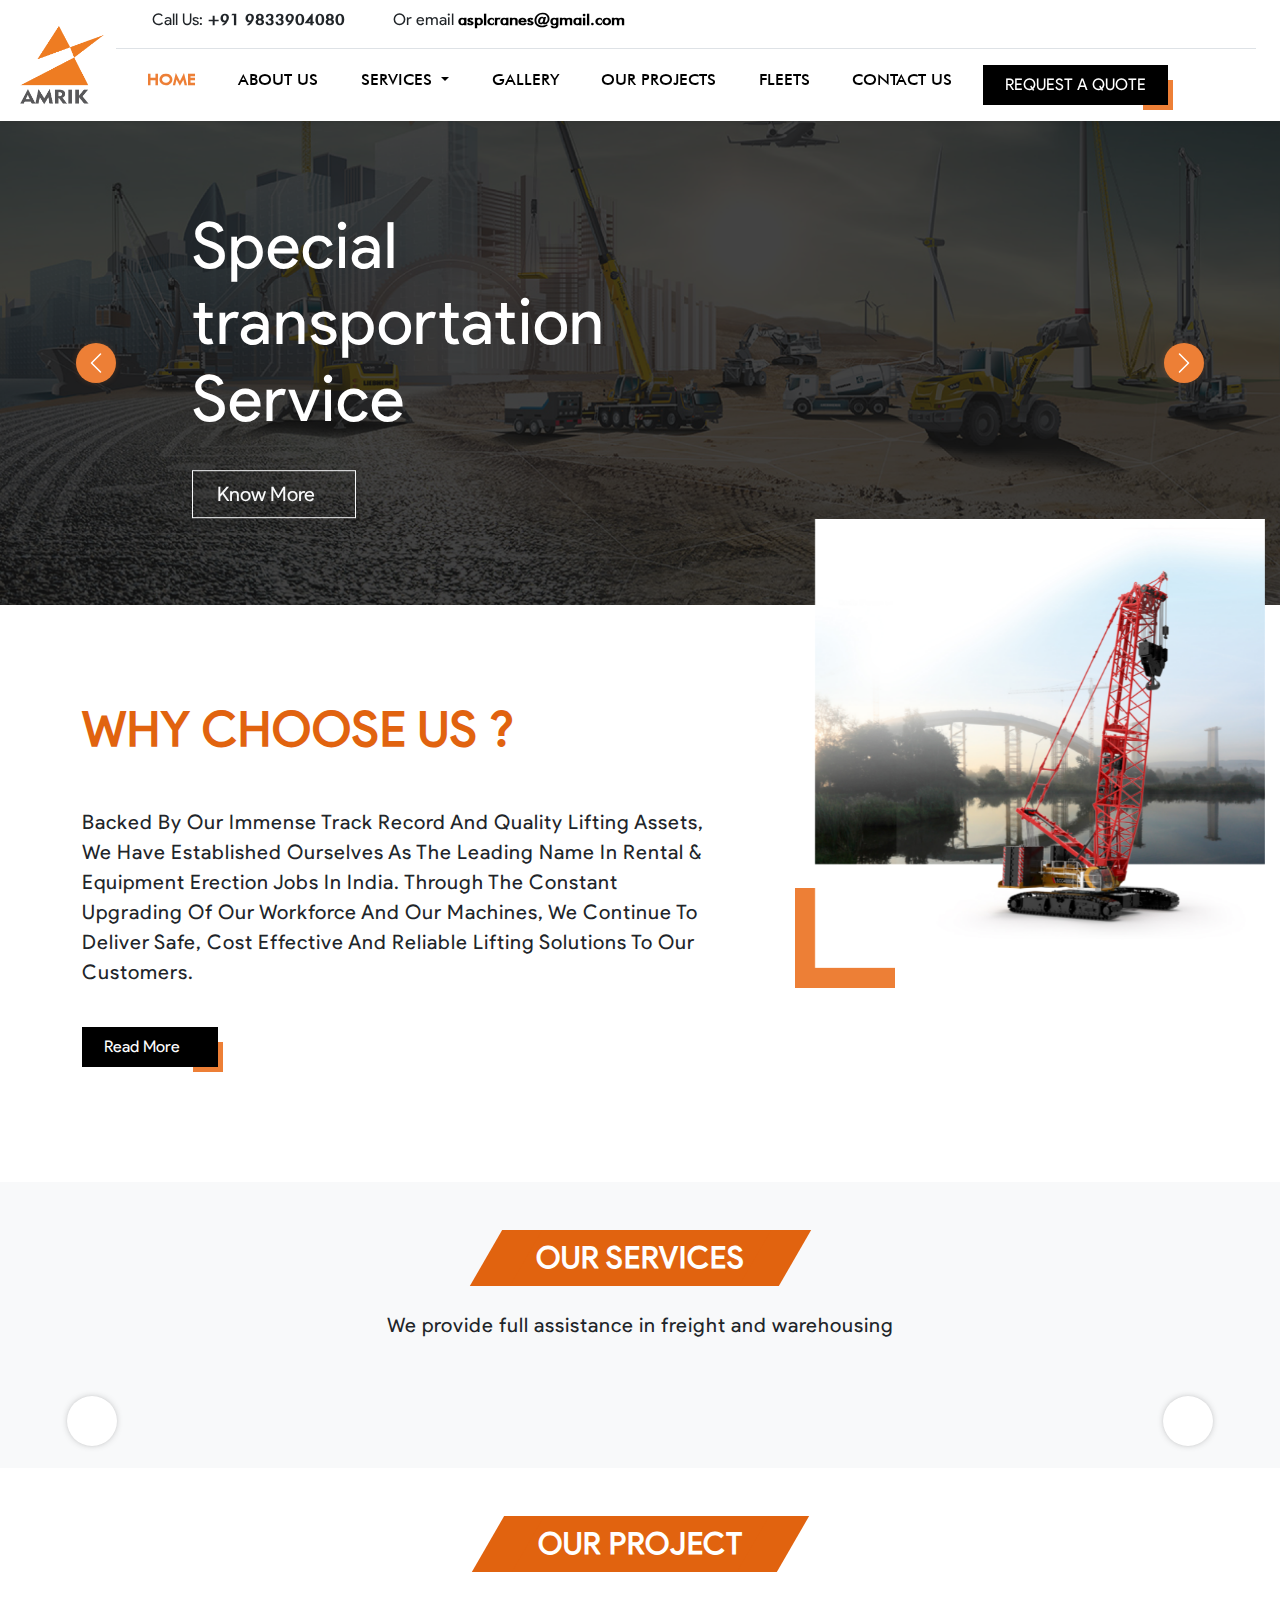
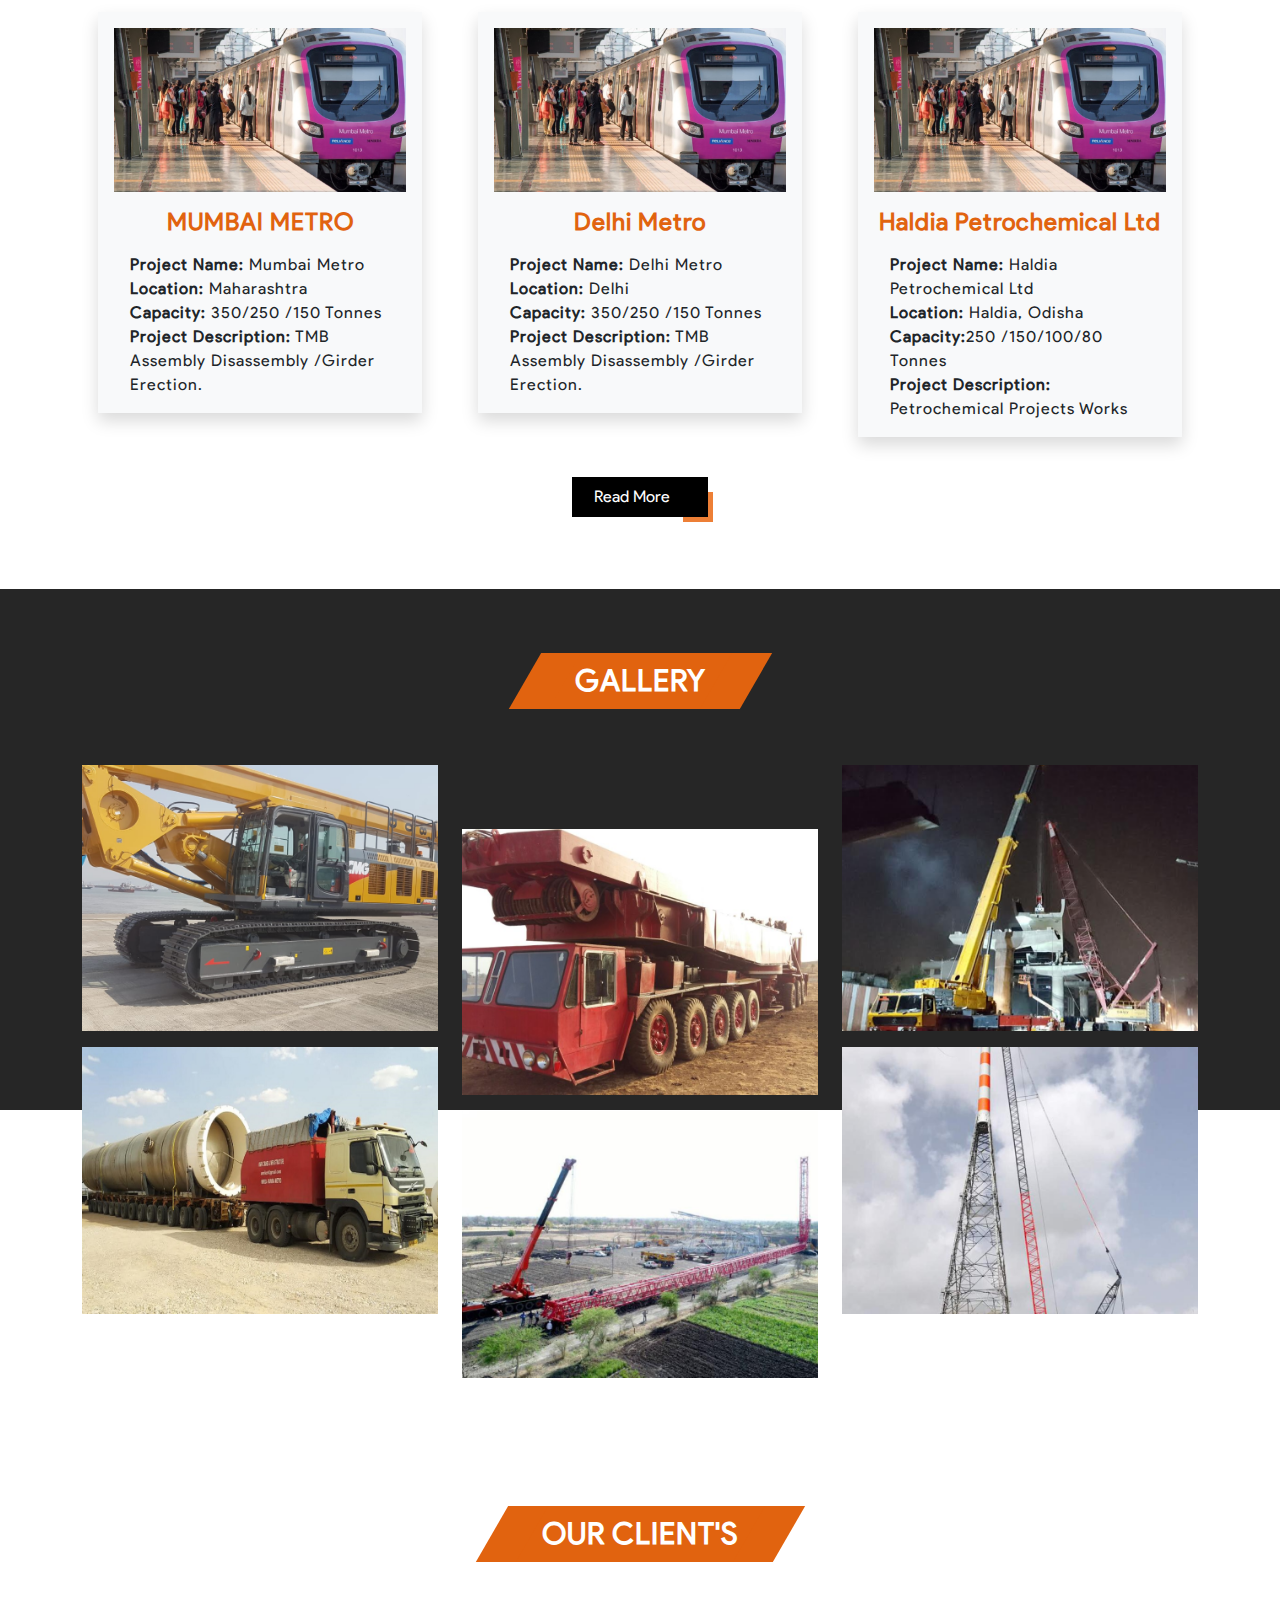
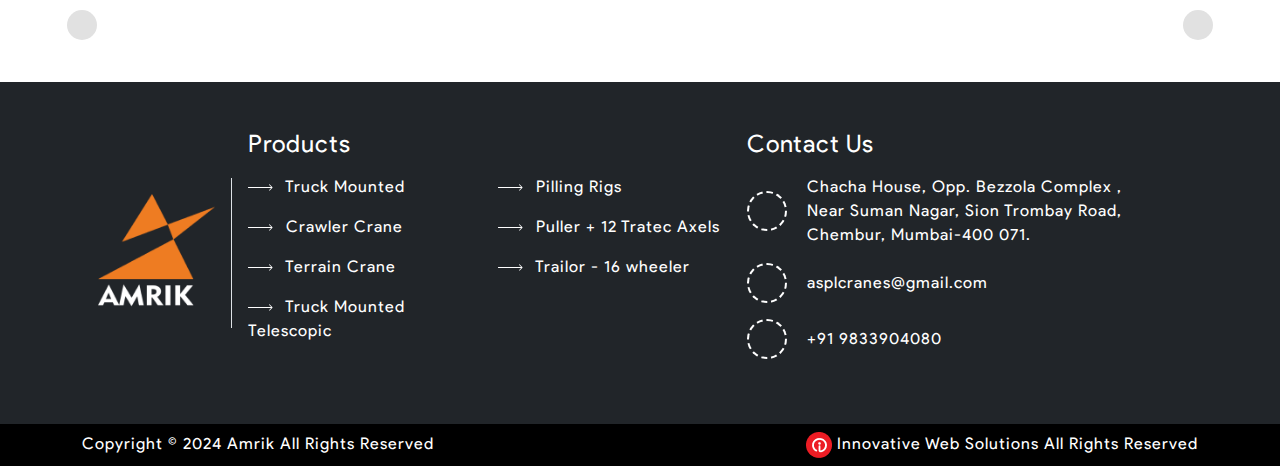
==== commit 8e1fa74d: "all pages created" ====
--- a/index.html
+++ b/index.html
@@ -60,16 +60,26 @@
                     </ul>
                 </div>
                 <div class="row w-100 border-top py-2 align-content-center">
-                    <ul class="navbar-nav text-uppercase col-lg-9 justify-content-evenly    ">
+                    <ul class="navbar-nav text-uppercase col-lg-9 justify-content-evenly">
                         <li class="nav-item">
                             <a class="nav-link active" href="index.html">Home</a>
                         </li>
                         <li class="nav-item">
                             <a class="nav-link" href="./about-us.html" >About us</a>
                         </li>
-                         <li class="nav-item">
-                            <a href="#" class="nav-link" href="#">Services</a>
-                        </li>
+                        <li class="nav-item dropdown">
+                            <a class="nav-link dropdown-toggle" href="#" role="button" data-bs-toggle="dropdown" aria-expanded="false">
+                                Services
+                            </a>
+                            <ul class="dropdown-menu">
+                              <li><a class="dropdown-item" href="our-cranes.html">Our Cranes</a></li>
+                              <li><a class="dropdown-item" href="pilling-rigs.html">Pilling Rigs</a></li>
+                              <li><a class="dropdown-item" href="trailers.html">Trailers</a></li>
+                              <li><a class="dropdown-item" href="hydraulic-axles.html">Hydraulic Axles</a></li>
+                              <li><a class="dropdown-item" href="warehousing.html">Warehousing</a></li>
+                              <li><a class="dropdown-item" href="power.html">Power</a></li>
+                            </ul>
+                          </li>
                         <li class="nav-item">
                             <a class="nav-link" href="gallery.html">Gallery</a>
                         </li>
@@ -154,7 +164,7 @@
                 </div>
                 <div class="col-lg-5 py-3">
                     <div class="abouImg ">
-                        <img src="./assets/image/aboutUs.png"  alt="">
+                        <img src="./assets/image/aboutUs.jpg"  alt="">
                     </div>
                 </div>
             </div>
--- a/style.css
+++ b/style.css
@@ -372,7 +372,8 @@
 }
 
 .projectCard{
-    height: 500px;
+    height: 400px;
+    cursor: pointer;
 }
 .projectCard img{
     height: 100%;
@@ -383,10 +384,29 @@
     width: 80%;
     left: 10%;
     bottom: 20px;
-    height: 60px;
+    height: 55px;
     overflow: hidden;
     background-color: rgba(0, 0, 0, 0.766);
 }
 .projectCard:hover .inner{
-    height: auto;
+    height: 300px;
+}
+
+@media (width<=500px){
+    
+    .projectCard{
+        height: 400px;
+    }
+
+    .projectCard .inner{
+        position: absolute;
+        width: 90%;
+        left: 5%;
+        bottom: 20px;
+        height: 350px;
+        overflow: scroll;
+        background-color: rgba(0, 0, 0, 0.581);
+
+    }
+    
 }